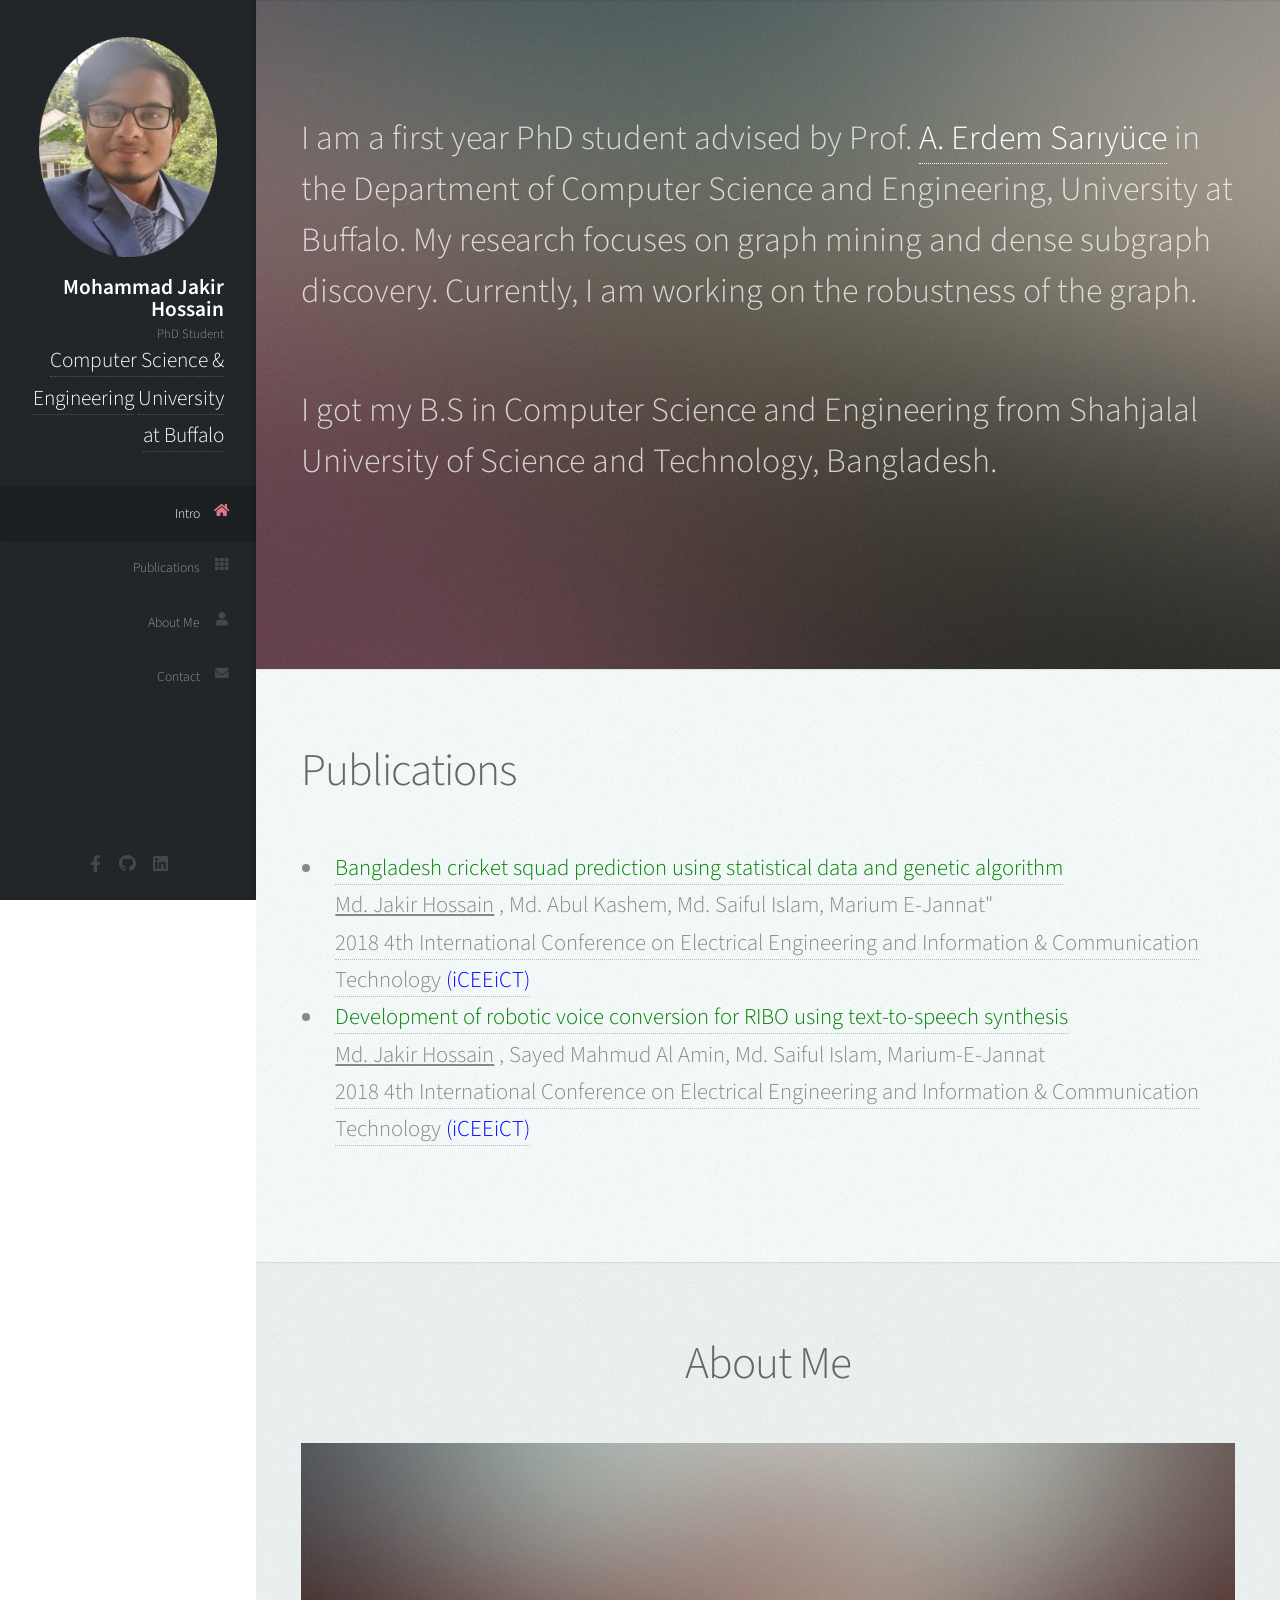
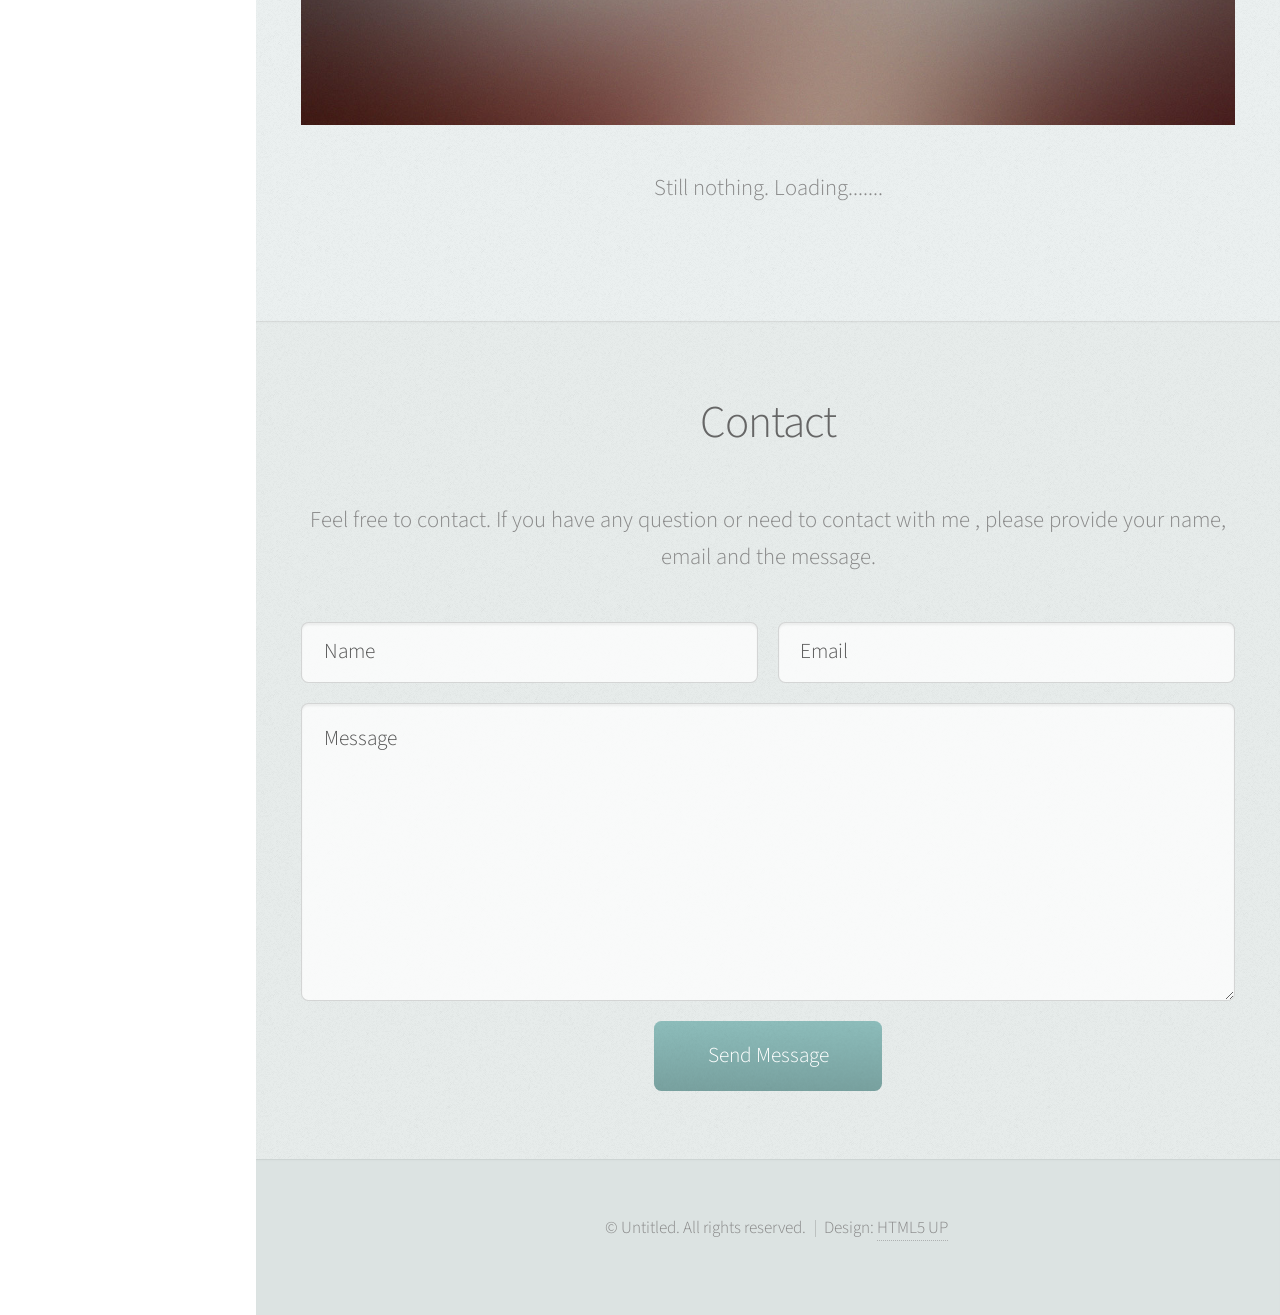
==== personal-website/index.html @ df5c4f91 "add picture" ====
<!DOCTYPE HTML>
<!--
	Prologue by HTML5 UP
	html5up.net | @ajlkn
	Free for personal and commercial use under the CCA 3.0 license (html5up.net/license)
-->
<html>
	<head>
		<title>Prologue by HTML5 UP</title>
		<meta charset="utf-8" />
		<meta name="viewport" content="width=device-width, initial-scale=1, user-scalable=no" />
		<link rel="stylesheet" href="assets/css/main.css" />
	</head>
	<body class="is-preload">

		<!-- Header -->
			<div id="header">

				<div class="top">

					<!-- Logo -->
						<div id="logo">
							<img class="avatar48" src="images/2.png" alt="centered image" />
							<!-- <span class="image avatar48"><img src="images/own_pic.jpeg" alt="" /></span> -->
							
							<h1 id="title">Mohammad Jakir Hossain</h1>
							<p>PhD Student</p>
							<a href="https://engineering.buffalo.edu/computer-science-engineering.html">Computer Science & Engineering</a>
							<a href="http://www.buffalo.edu/">University at Buffalo</a>
						</div>

					<!-- Nav -->
						<nav id="nav">
							<ul>
								<li><a href="#top" id="top-link"><span class="icon solid fa-home">Intro</span></a></li>
								<li><a href="#portfolio" id="portfolio-link"><span class="icon solid fa-th">Publications</span></a></li>
								<li><a href="#about" id="about-link"><span class="icon solid fa-user">About Me</span></a></li>
								<li><a href="#contact" id="contact-link"><span class="icon solid fa-envelope">Contact</span></a></li>
							</ul>
						</nav>

				</div>

				<div class="bottom">

					<!-- Social Icons -->
						<ul class="icons">
							<!--
							<li><a href="#" class="icon brands fa-twitter"><span class="label">Twitter</span></a></li>
							<li><a href="jakirhossainsust54@gmail.com"
								class="icon solid fa-envelope"><span class="label">Email</span></a></li>
							-->

							<li><a href="https://www.facebook.com/mdjakir.hossain.144181" 
								class="icon brands fa-facebook-f"><span class="label">Facebook</span></a></li>
							<li><a href="https://github.com/jakir-sust"
								 class="icon brands fa-github"><span class="label">Github</span></a></li>
							<li><a href="https://www.linkedin.com/in/mohammad-jakir-hossain-sust/"
								 class="icon brands fa-linkedin"><span class="label">Dribbble</span></a></li>
							
						</ul>

				</div>

			</div>

		<!-- Main -->
			<div id="main">

				<!-- Intro -->
					<section id="top" class="one dark cover">
						<div class="container" style="text-align:left">

							<header>
								<h3>
								<p>I am a first year PhD student advised by Prof.
                                    <a href="https://sariyuce.com/">A. Erdem Sarıyüce</a> in the Department of Computer
                                    Science and Engineering, University at Buffalo. My research focuses on graph mining and 
									dense subgraph discovery. Currently, I am working on the robustness of the graph.</p>

                                <p> I got my B.S in Computer Science and Engineering from Shahjalal University of Science
                                    and Technology, Bangladesh.
								</p>	
									
								</h3>

								<!-- 
								<h2 class="alt">Hi! I'm <strong>Prologue</strong>, a <a href="http://html5up.net/license">free</a> responsive<br />
								site template designed by <a href="http://html5up.net">HTML5 UP</a>.</h2>
								<p>Ligula scelerisque justo sem accumsan diam quis<br />
								vitae natoque dictum sollicitudin elementum.</p>
								-->
							</header>

							<!--
							<footer>
								<a href="#portfolio" class="button scrolly">Continue</a>
							</footer>

							-->
							

						</div>
					</section>

				<!-- Portfolio -->
					<section id="portfolio" class="two">
						<div class="container" style="text-align:left">

							<header>
								<h2>Publications</h2>
							</header>

							<ul>
								<li> <a href="https://ieeexplore.ieee.org/abstract/document/8628076">
									<font color = 'green'> Bangladesh cricket squad prediction 
										using statistical data and genetic algorithm </font> </a> <br>
									<u>Md. Jakir Hossain</u>
									, Md. Abul Kashem, Md. Saiful Islam, Marium E-Jannat"<br>
									<a href = https://ieeexplore.ieee.org/xpl/conhome/8616747/proceeding>
										2018 4th International Conference on Electrical Engineering and Information 
										& Communication Technology <font color = 'blue'> (iCEEiCT) </font></a>
								</li>
								<li> <a href="https://ieeexplore.ieee.org/abstract/document/8628115">
									<font color = 'green'> Development of robotic voice conversion for RIBO using 
										text-to-speech synthesis</font></a> <br>
									<u>Md. Jakir Hossain</u>
									 , Sayed Mahmud Al Amin, Md. Saiful Islam, Marium-E-Jannat <br>
									 <a href = https://ieeexplore.ieee.org/xpl/conhome/8616747/proceeding>
										2018 4th International Conference on Electrical Engineering and Information 
										& Communication Technology <font color = 'blue'> (iCEEiCT) </font></a>
								</li>
							</ul>

							<!--

							

							<div class="row">
								<div class="col-4 col-12-mobile">
									<article class="item">
										<a href="#" class="image fit"><img src="images/pic02.jpg" alt="" /></a>
										<header>
											<h3>Ipsum Feugiat</h3>
										</header>
									</article>
									<article class="item">
										<a href="#" class="image fit"><img src="images/pic03.jpg" alt="" /></a>
										<header>
											<h3>Rhoncus Semper</h3>
										</header>
									</article>
								</div>
								<div class="col-4 col-12-mobile">
									<article class="item">
										<a href="#" class="image fit"><img src="images/pic04.jpg" alt="" /></a>
										<header>
											<h3>Magna Nullam</h3>
										</header>
									</article>
									<article class="item">
										<a href="#" class="image fit"><img src="images/pic05.jpg" alt="" /></a>
										<header>
											<h3>Natoque Vitae</h3>
										</header>
									</article>
								</div>
						
							</div>
							-->

						</div>
					</section>

				<!-- About Me -->
					<section id="about" class="three">
						<div class="container">

							<header>
								<h2>About Me</h2>
							</header>

							<a href="#" class="image featured"><img src="images/pic08.jpg" alt="" /></a>

							<p>Still nothing. Loading.......</p>

						</div>
					</section>

				<!-- Contact -->
					<section id="contact" class="four">
						<div class="container">

							<header>
								<h2>Contact</h2>
							</header>

							<p>Feel free to contact. If you have any question or need to contact with me
								, please provide your name, email and the message.
							</p>

							<form method="post" action="#">
								<div class="row">
									<div class="col-6 col-12-mobile"><input type="text" name="name" placeholder="Name" /></div>
									<div class="col-6 col-12-mobile"><input type="text" name="email" placeholder="Email" /></div>
									<div class="col-12">
										<textarea name="message" placeholder="Message"></textarea>
									</div>
									<div class="col-12">
										<input type="submit" value="Send Message" />
									</div>
								</div>
							</form>

						</div>
					</section>

			</div>

		<!-- Footer -->
			<div id="footer">

				<!-- Copyright -->
					<ul class="copyright">
						<li>&copy; Untitled. All rights reserved.</li><li>Design: <a href="http://html5up.net">HTML5 UP</a></li>
					</ul>

			</div>

		<!-- Scripts -->
			<script src="assets/js/jquery.min.js"></script>
			<script src="assets/js/jquery.scrolly.min.js"></script>
			<script src="assets/js/jquery.scrollex.min.js"></script>
			<script src="assets/js/browser.min.js"></script>
			<script src="assets/js/breakpoints.min.js"></script>
			<script src="assets/js/util.js"></script>
			<script src="assets/js/main.js"></script>

	</body>
</html>
---- personal-website/assets/css/main.css ----
@import url("fontawesome-all.min.css");
@import url("https://fonts.googleapis.com/css?family=Source+Sans+Pro:300,300italic,400,600");

/*
	Prologue by HTML5 UP
	html5up.net | @ajlkn
	Free for personal and commercial use under the CCA 3.0 license (html5up.net/license)
*/

html, body, div, span, applet, object,
iframe, h1, h2, h3, h4, h5, h6, p, blockquote,
pre, a, abbr, acronym, address, big, cite,
code, del, dfn, em, img, ins, kbd, q, s, samp,
small, strike, strong, sub, sup, tt, var, b,
u, i, center, dl, dt, dd, ol, ul, li, fieldset,
form, label, legend, table, caption, tbody,
tfoot, thead, tr, th, td, article, aside,
canvas, details, embed, figure, figcaption,
footer, header, hgroup, menu, nav, output, ruby,
section, summary, time, mark, audio, video {
	margin: 0;
	padding: 0;
	border: 0;
	font-size: 100%;
	font: inherit;
	vertical-align: baseline;}

article, aside, details, figcaption, figure,
footer, header, hgroup, menu, nav, section {
	display: block;}

body {
	line-height: 1;
}

ol, ul {
	list-style: none;
}

blockquote, q {
	quotes: none;
}

	blockquote:before, blockquote:after, q:before, q:after {
		content: '';
		content: none;
	}

table {
	border-collapse: collapse;
	border-spacing: 0;
}

body {
	-webkit-text-size-adjust: none;
}

mark {
	background-color: transparent;
	color: inherit;
}

input::-moz-focus-inner {
	border: 0;
	padding: 0;
}

input, select, textarea {
	-moz-appearance: none;
	-webkit-appearance: none;
	-ms-appearance: none;
	appearance: none;
}

/* Basic */

	html {
		box-sizing: border-box;
	}

	*, *:before, *:after {
		box-sizing: inherit;
	}

	body {
		background: #fff;
		font-family: 'Source Sans Pro', sans-serif;
		font-size: 19pt;
		font-weight: 300;
		line-height: 1.75em;
		color: #888;
	}

		body.is-preload *, body.is-preload *:before, body.is-preload *:after {
			-moz-animation: none !important;
			-webkit-animation: none !important;
			-ms-animation: none !important;
			animation: none !important;
			-moz-transition: none !important;
			-webkit-transition: none !important;
			-ms-transition: none !important;
			transition: none !important;
		}

	input, textarea, select {
		font-family: 'Source Sans Pro', sans-serif;
		font-size: 19pt;
		font-weight: 300;
		line-height: 1.75em;
		color: #888;
	}

	h1, h2, h3, h4, h5, h6 {
		font-weight: 300;
		color: #666;
		line-height: 1.5em;
	}

	h1 a, h2 a, h3 a, h4 a, h5 a, h6 a {
		color: inherit;
		text-decoration: none;
	}

		h1 a strong, h2 a strong, h3 a strong, h4 a strong, h5 a strong, h6 a strong {
			color: #333;
		}

	h2 {
		font-size: 2em;
		letter-spacing: -1px;
	}

		h2.alt {
			color: #888;
		}

			h2.alt strong {
				color: #666;
			}

	h3 {
		font-size: 1.5em;
	}

	header {
		margin: 0 0 2em 0;
	}

		header > p {
			margin: 1em 0 0 0;
		}

	footer {
		margin: 2em 0 0 0;
	}

	strong, b {
		font-weight: 300;
		color: #666;
	}

	em, i {
		font-style: italic;
	}

	a {
		text-decoration: none;
		color: inherit;
		border-bottom: dotted 1px rgba(128, 128, 128, 0.5);
		-moz-transition: color 0.35s ease-in-out, border-bottom-color 0.35s ease-in-out;
		-webkit-transition: color 0.35s ease-in-out, border-bottom-color 0.35s ease-in-out;
		-ms-transition: color 0.35s ease-in-out, border-bottom-color 0.35s ease-in-out;
		transition: color 0.35s ease-in-out, border-bottom-color 0.35s ease-in-out;
		outline: 0;
	}

		a:hover {
			color: #E27689;
			border-bottom-color: rgba(255, 255, 255, 0);
		}

	sub {
		position: relative;
		top: 0.5em;
		font-size: 0.8em;
	}

	sup {
		position: relative;
		top: -0.5em;
		font-size: 0.8em;
	}

	hr {
		border: 0;
		border-top: solid 1px #ddd;
	}

	blockquote {
		border-left: solid 0.5em #ddd;
		padding: 1em 0 1em 2em;
		font-style: italic;
	}

	p, ul, ol, dl, table {
		margin-bottom: 2em;
	}

	br.clear {
		clear: both;
	}

/* Container */

	.container {
		margin: 0 auto;
		max-width: 100%;
		width: 1400px;
	}

		@media screen and (min-width: 961px) and (max-width: 1880px) {

			.container {
				width: 1200px;
			}

		}

		@media screen and (min-width: 961px) and (max-width: 1620px) {

			.container {
				width: 960px;
			}

		}

		@media screen and (min-width: 961px) and (max-width: 1320px) {

			.container {
				width: 100%;
			}

		}

		@media screen and (max-width: 960px) {

			.container {
				width: 100%;
			}

		}

		@media screen and (max-width: 736px) {

			.container {
				width: 100%;
			}

		}

/* Row */

	.row {
		display: flex;
		flex-wrap: wrap;
		box-sizing: border-box;
		align-items: stretch;
	}

		.row > * {
			box-sizing: border-box;
		}

		.row.gtr-uniform > * > :last-child {
			margin-bottom: 0;
		}

		.row.aln-left {
			justify-content: flex-start;
		}

		.row.aln-center {
			justify-content: center;
		}

		.row.aln-right {
			justify-content: flex-end;
		}

		.row.aln-top {
			align-items: flex-start;
		}

		.row.aln-middle {
			align-items: center;
		}

		.row.aln-bottom {
			align-items: flex-end;
		}

		.row > .imp {
			order: -1;
		}

		.row > .col-1 {
			width: 8.33333%;
		}

		.row > .off-1 {
			margin-left: 8.33333%;
		}

		.row > .col-2 {
			width: 16.66667%;
		}

		.row > .off-2 {
			margin-left: 16.66667%;
		}

		.row > .col-3 {
			width: 25%;
		}

		.row > .off-3 {
			margin-left: 25%;
		}

		.row > .col-4 {
			width: 33.33333%;
		}

		.row > .off-4 {
			margin-left: 33.33333%;
		}

		.row > .col-5 {
			width: 41.66667%;
		}

		.row > .off-5 {
			margin-left: 41.66667%;
		}

		.row > .col-6 {
			width: 50%;
		}

		.row > .off-6 {
			margin-left: 50%;
		}

		.row > .col-7 {
			width: 58.33333%;
		}

		.row > .off-7 {
			margin-left: 58.33333%;
		}

		.row > .col-8 {
			width: 66.66667%;
		}

		.row > .off-8 {
			margin-left: 66.66667%;
		}

		.row > .col-9 {
			width: 75%;
		}

		.row > .off-9 {
			margin-left: 75%;
		}

		.row > .col-10 {
			width: 83.33333%;
		}

		.row > .off-10 {
			margin-left: 83.33333%;
		}

		.row > .col-11 {
			width: 91.66667%;
		}

		.row > .off-11 {
			margin-left: 91.66667%;
		}

		.row > .col-12 {
			width: 100%;
		}

		.row > .off-12 {
			margin-left: 100%;
		}

		.row.gtr-0 {
			margin-top: 0px;
			margin-left: 0px;
		}

			.row.gtr-0 > * {
				padding: 0px 0 0 0px;
			}

			.row.gtr-0.gtr-uniform {
				margin-top: 0px;
			}

				.row.gtr-0.gtr-uniform > * {
					padding-top: 0px;
				}

		.row.gtr-25 {
			margin-top: -10px;
			margin-left: -10px;
		}

			.row.gtr-25 > * {
				padding: 10px 0 0 10px;
			}

			.row.gtr-25.gtr-uniform {
				margin-top: -10px;
			}

				.row.gtr-25.gtr-uniform > * {
					padding-top: 10px;
				}

		.row.gtr-50 {
			margin-top: -20px;
			margin-left: -20px;
		}

			.row.gtr-50 > * {
				padding: 20px 0 0 20px;
			}

			.row.gtr-50.gtr-uniform {
				margin-top: -20px;
			}

				.row.gtr-50.gtr-uniform > * {
					padding-top: 20px;
				}

		.row {
			margin-top: -40px;
			margin-left: -40px;
		}

			.row > * {
				padding: 40px 0 0 40px;
			}

			.row.gtr-uniform {
				margin-top: -40px;
			}

				.row.gtr-uniform > * {
					padding-top: 40px;
				}

		.row.gtr-150 {
			margin-top: -60px;
			margin-left: -60px;
		}

			.row.gtr-150 > * {
				padding: 60px 0 0 60px;
			}

			.row.gtr-150.gtr-uniform {
				margin-top: -60px;
			}

				.row.gtr-150.gtr-uniform > * {
					padding-top: 60px;
				}

		.row.gtr-200 {
			margin-top: -80px;
			margin-left: -80px;
		}

			.row.gtr-200 > * {
				padding: 80px 0 0 80px;
			}

			.row.gtr-200.gtr-uniform {
				margin-top: -80px;
			}

				.row.gtr-200.gtr-uniform > * {
					padding-top: 80px;
				}

		@media screen and (min-width: 961px) and (max-width: 1880px) {

			.row {
				display: flex;
				flex-wrap: wrap;
				box-sizing: border-box;
				align-items: stretch;
			}

				.row > * {
					box-sizing: border-box;
				}

				.row.gtr-uniform > * > :last-child {
					margin-bottom: 0;
				}

				.row.aln-left {
					justify-content: flex-start;
				}

				.row.aln-center {
					justify-content: center;
				}

				.row.aln-right {
					justify-content: flex-end;
				}

				.row.aln-top {
					align-items: flex-start;
				}

				.row.aln-middle {
					align-items: center;
				}

				.row.aln-bottom {
					align-items: flex-end;
				}

				.row > .imp-wide {
					order: -1;
				}

				.row > .col-1-wide {
					width: 8.33333%;
				}

				.row > .off-1-wide {
					margin-left: 8.33333%;
				}

				.row > .col-2-wide {
					width: 16.66667%;
				}

				.row > .off-2-wide {
					margin-left: 16.66667%;
				}

				.row > .col-3-wide {
					width: 25%;
				}

				.row > .off-3-wide {
					margin-left: 25%;
				}

				.row > .col-4-wide {
					width: 33.33333%;
				}

				.row > .off-4-wide {
					margin-left: 33.33333%;
				}

				.row > .col-5-wide {
					width: 41.66667%;
				}

				.row > .off-5-wide {
					margin-left: 41.66667%;
				}

				.row > .col-6-wide {
					width: 50%;
				}

				.row > .off-6-wide {
					margin-left: 50%;
				}

				.row > .col-7-wide {
					width: 58.33333%;
				}

				.row > .off-7-wide {
					margin-left: 58.33333%;
				}

				.row > .col-8-wide {
					width: 66.66667%;
				}

				.row > .off-8-wide {
					margin-left: 66.66667%;
				}

				.row > .col-9-wide {
					width: 75%;
				}

				.row > .off-9-wide {
					margin-left: 75%;
				}

				.row > .col-10-wide {
					width: 83.33333%;
				}

				.row > .off-10-wide {
					margin-left: 83.33333%;
				}

				.row > .col-11-wide {
					width: 91.66667%;
				}

				.row > .off-11-wide {
					margin-left: 91.66667%;
				}

				.row > .col-12-wide {
					width: 100%;
				}

				.row > .off-12-wide {
					margin-left: 100%;
				}

				.row.gtr-0 {
					margin-top: 0px;
					margin-left: 0px;
				}

					.row.gtr-0 > * {
						padding: 0px 0 0 0px;
					}

					.row.gtr-0.gtr-uniform {
						margin-top: 0px;
					}

						.row.gtr-0.gtr-uniform > * {
							padding-top: 0px;
						}

				.row.gtr-25 {
					margin-top: -10px;
					margin-left: -10px;
				}

					.row.gtr-25 > * {
						padding: 10px 0 0 10px;
					}

					.row.gtr-25.gtr-uniform {
						margin-top: -10px;
					}

						.row.gtr-25.gtr-uniform > * {
							padding-top: 10px;
						}

				.row.gtr-50 {
					margin-top: -20px;
					margin-left: -20px;
				}

					.row.gtr-50 > * {
						padding: 20px 0 0 20px;
					}

					.row.gtr-50.gtr-uniform {
						margin-top: -20px;
					}

						.row.gtr-50.gtr-uniform > * {
							padding-top: 20px;
						}

				.row {
					margin-top: -40px;
					margin-left: -40px;
				}

					.row > * {
						padding: 40px 0 0 40px;
					}

					.row.gtr-uniform {
						margin-top: -40px;
					}

						.row.gtr-uniform > * {
							padding-top: 40px;
						}

				.row.gtr-150 {
					margin-top: -60px;
					margin-left: -60px;
				}

					.row.gtr-150 > * {
						padding: 60px 0 0 60px;
					}

					.row.gtr-150.gtr-uniform {
						margin-top: -60px;
					}

						.row.gtr-150.gtr-uniform > * {
							padding-top: 60px;
						}

				.row.gtr-200 {
					margin-top: -80px;
					margin-left: -80px;
				}

					.row.gtr-200 > * {
						padding: 80px 0 0 80px;
					}

					.row.gtr-200.gtr-uniform {
						margin-top: -80px;
					}

						.row.gtr-200.gtr-uniform > * {
							padding-top: 80px;
						}

		}

		@media screen and (min-width: 961px) and (max-width: 1620px) {

			.row {
				display: flex;
				flex-wrap: wrap;
				box-sizing: border-box;
				align-items: stretch;
			}

				.row > * {
					box-sizing: border-box;
				}

				.row.gtr-uniform > * > :last-child {
					margin-bottom: 0;
				}

				.row.aln-left {
					justify-content: flex-start;
				}

				.row.aln-center {
					justify-content: center;
				}

				.row.aln-right {
					justify-content: flex-end;
				}

				.row.aln-top {
					align-items: flex-start;
				}

				.row.aln-middle {
					align-items: center;
				}

				.row.aln-bottom {
					align-items: flex-end;
				}

				.row > .imp-normal {
					order: -1;
				}

				.row > .col-1-normal {
					width: 8.33333%;
				}

				.row > .off-1-normal {
					margin-left: 8.33333%;
				}

				.row > .col-2-normal {
					width: 16.66667%;
				}

				.row > .off-2-normal {
					margin-left: 16.66667%;
				}

				.row > .col-3-normal {
					width: 25%;
				}

				.row > .off-3-normal {
					margin-left: 25%;
				}

				.row > .col-4-normal {
					width: 33.33333%;
				}

				.row > .off-4-normal {
					margin-left: 33.33333%;
				}

				.row > .col-5-normal {
					width: 41.66667%;
				}

				.row > .off-5-normal {
					margin-left: 41.66667%;
				}

				.row > .col-6-normal {
					width: 50%;
				}

				.row > .off-6-normal {
					margin-left: 50%;
				}

				.row > .col-7-normal {
					width: 58.33333%;
				}

				.row > .off-7-normal {
					margin-left: 58.33333%;
				}

				.row > .col-8-normal {
					width: 66.66667%;
				}

				.row > .off-8-normal {
					margin-left: 66.66667%;
				}

				.row > .col-9-normal {
					width: 75%;
				}

				.row > .off-9-normal {
					margin-left: 75%;
				}

				.row > .col-10-normal {
					width: 83.33333%;
				}

				.row > .off-10-normal {
					margin-left: 83.33333%;
				}

				.row > .col-11-normal {
					width: 91.66667%;
				}

				.row > .off-11-normal {
					margin-left: 91.66667%;
				}

				.row > .col-12-normal {
					width: 100%;
				}

				.row > .off-12-normal {
					margin-left: 100%;
				}

				.row.gtr-0 {
					margin-top: 0px;
					margin-left: 0px;
				}

					.row.gtr-0 > * {
						padding: 0px 0 0 0px;
					}

					.row.gtr-0.gtr-uniform {
						margin-top: 0px;
					}

						.row.gtr-0.gtr-uniform > * {
							padding-top: 0px;
						}

				.row.gtr-25 {
					margin-top: -10px;
					margin-left: -10px;
				}

					.row.gtr-25 > * {
						padding: 10px 0 0 10px;
					}

					.row.gtr-25.gtr-uniform {
						margin-top: -10px;
					}

						.row.gtr-25.gtr-uniform > * {
							padding-top: 10px;
						}

				.row.gtr-50 {
					margin-top: -20px;
					margin-left: -20px;
				}

					.row.gtr-50 > * {
						padding: 20px 0 0 20px;
					}

					.row.gtr-50.gtr-uniform {
						margin-top: -20px;
					}

						.row.gtr-50.gtr-uniform > * {
							padding-top: 20px;
						}

				.row {
					margin-top: -40px;
					margin-left: -40px;
				}

					.row > * {
						padding: 40px 0 0 40px;
					}

					.row.gtr-uniform {
						margin-top: -40px;
					}

						.row.gtr-uniform > * {
							padding-top: 40px;
						}

				.row.gtr-150 {
					margin-top: -60px;
					margin-left: -60px;
				}

					.row.gtr-150 > * {
						padding: 60px 0 0 60px;
					}

					.row.gtr-150.gtr-uniform {
						margin-top: -60px;
					}

						.row.gtr-150.gtr-uniform > * {
							padding-top: 60px;
						}

				.row.gtr-200 {
					margin-top: -80px;
					margin-left: -80px;
				}

					.row.gtr-200 > * {
						padding: 80px 0 0 80px;
					}

					.row.gtr-200.gtr-uniform {
						margin-top: -80px;
					}

						.row.gtr-200.gtr-uniform > * {
							padding-top: 80px;
						}

		}

		@media screen and (min-width: 961px) and (max-width: 1320px) {

			.row {
				display: flex;
				flex-wrap: wrap;
				box-sizing: border-box;
				align-items: stretch;
			}

				.row > * {
					box-sizing: border-box;
				}

				.row.gtr-uniform > * > :last-child {
					margin-bottom: 0;
				}

				.row.aln-left {
					justify-content: flex-start;
				}

				.row.aln-center {
					justify-content: center;
				}

				.row.aln-right {
					justify-content: flex-end;
				}

				.row.aln-top {
					align-items: flex-start;
				}

				.row.aln-middle {
					align-items: center;
				}

				.row.aln-bottom {
					align-items: flex-end;
				}

				.row > .imp-narrow {
					order: -1;
				}

				.row > .col-1-narrow {
					width: 8.33333%;
				}

				.row > .off-1-narrow {
					margin-left: 8.33333%;
				}

				.row > .col-2-narrow {
					width: 16.66667%;
				}

				.row > .off-2-narrow {
					margin-left: 16.66667%;
				}

				.row > .col-3-narrow {
					width: 25%;
				}

				.row > .off-3-narrow {
					margin-left: 25%;
				}

				.row > .col-4-narrow {
					width: 33.33333%;
				}

				.row > .off-4-narrow {
					margin-left: 33.33333%;
				}

				.row > .col-5-narrow {
					width: 41.66667%;
				}

				.row > .off-5-narrow {
					margin-left: 41.66667%;
				}

				.row > .col-6-narrow {
					width: 50%;
				}

				.row > .off-6-narrow {
					margin-left: 50%;
				}

				.row > .col-7-narrow {
					width: 58.33333%;
				}

				.row > .off-7-narrow {
					margin-left: 58.33333%;
				}

				.row > .col-8-narrow {
					width: 66.66667%;
				}

				.row > .off-8-narrow {
					margin-left: 66.66667%;
				}

				.row > .col-9-narrow {
					width: 75%;
				}

				.row > .off-9-narrow {
					margin-left: 75%;
				}

				.row > .col-10-narrow {
					width: 83.33333%;
				}

				.row > .off-10-narrow {
					margin-left: 83.33333%;
				}

				.row > .col-11-narrow {
					width: 91.66667%;
				}

				.row > .off-11-narrow {
					margin-left: 91.66667%;
				}

				.row > .col-12-narrow {
					width: 100%;
				}

				.row > .off-12-narrow {
					margin-left: 100%;
				}

				.row.gtr-0 {
					margin-top: 0px;
					margin-left: 0px;
				}

					.row.gtr-0 > * {
						padding: 0px 0 0 0px;
					}

					.row.gtr-0.gtr-uniform {
						margin-top: 0px;
					}

						.row.gtr-0.gtr-uniform > * {
							padding-top: 0px;
						}

				.row.gtr-25 {
					margin-top: -5px;
					margin-left: -5px;
				}

					.row.gtr-25 > * {
						padding: 5px 0 0 5px;
					}

					.row.gtr-25.gtr-uniform {
						margin-top: -5px;
					}

						.row.gtr-25.gtr-uniform > * {
							padding-top: 5px;
						}

				.row.gtr-50 {
					margin-top: -10px;
					margin-left: -10px;
				}

					.row.gtr-50 > * {
						padding: 10px 0 0 10px;
					}

					.row.gtr-50.gtr-uniform {
						margin-top: -10px;
					}

						.row.gtr-50.gtr-uniform > * {
							padding-top: 10px;
						}

				.row {
					margin-top: -20px;
					margin-left: -20px;
				}

					.row > * {
						padding: 20px 0 0 20px;
					}

					.row.gtr-uniform {
						margin-top: -20px;
					}

						.row.gtr-uniform > * {
							padding-top: 20px;
						}

				.row.gtr-150 {
					margin-top: -30px;
					margin-left: -30px;
				}

					.row.gtr-150 > * {
						padding: 30px 0 0 30px;
					}

					.row.gtr-150.gtr-uniform {
						margin-top: -30px;
					}

						.row.gtr-150.gtr-uniform > * {
							padding-top: 30px;
						}

				.row.gtr-200 {
					margin-top: -40px;
					margin-left: -40px;
				}

					.row.gtr-200 > * {
						padding: 40px 0 0 40px;
					}

					.row.gtr-200.gtr-uniform {
						margin-top: -40px;
					}

						.row.gtr-200.gtr-uniform > * {
							padding-top: 40px;
						}

		}

		@media screen and (max-width: 960px) {

			.row {
				display: flex;
				flex-wrap: wrap;
				box-sizing: border-box;
				align-items: stretch;
			}

				.row > * {
					box-sizing: border-box;
				}

				.row.gtr-uniform > * > :last-child {
					margin-bottom: 0;
				}

				.row.aln-left {
					justify-content: flex-start;
				}

				.row.aln-center {
					justify-content: center;
				}

				.row.aln-right {
					justify-content: flex-end;
				}

				.row.aln-top {
					align-items: flex-start;
				}

				.row.aln-middle {
					align-items: center;
				}

				.row.aln-bottom {
					align-items: flex-end;
				}

				.row > .imp-narrower {
					order: -1;
				}

				.row > .col-1-narrower {
					width: 8.33333%;
				}

				.row > .off-1-narrower {
					margin-left: 8.33333%;
				}

				.row > .col-2-narrower {
					width: 16.66667%;
				}

				.row > .off-2-narrower {
					margin-left: 16.66667%;
				}

				.row > .col-3-narrower {
					width: 25%;
				}

				.row > .off-3-narrower {
					margin-left: 25%;
				}

				.row > .col-4-narrower {
					width: 33.33333%;
				}

				.row > .off-4-narrower {
					margin-left: 33.33333%;
				}

				.row > .col-5-narrower {
					width: 41.66667%;
				}

				.row > .off-5-narrower {
					margin-left: 41.66667%;
				}

				.row > .col-6-narrower {
					width: 50%;
				}

				.row > .off-6-narrower {
					margin-left: 50%;
				}

				.row > .col-7-narrower {
					width: 58.33333%;
				}

				.row > .off-7-narrower {
					margin-left: 58.33333%;
				}

				.row > .col-8-narrower {
					width: 66.66667%;
				}

				.row > .off-8-narrower {
					margin-left: 66.66667%;
				}

				.row > .col-9-narrower {
					width: 75%;
				}

				.row > .off-9-narrower {
					margin-left: 75%;
				}

				.row > .col-10-narrower {
					width: 83.33333%;
				}

				.row > .off-10-narrower {
					margin-left: 83.33333%;
				}

				.row > .col-11-narrower {
					width: 91.66667%;
				}

				.row > .off-11-narrower {
					margin-left: 91.66667%;
				}

				.row > .col-12-narrower {
					width: 100%;
				}

				.row > .off-12-narrower {
					margin-left: 100%;
				}

				.row.gtr-0 {
					margin-top: 0px;
					margin-left: 0px;
				}

					.row.gtr-0 > * {
						padding: 0px 0 0 0px;
					}

					.row.gtr-0.gtr-uniform {
						margin-top: 0px;
					}

						.row.gtr-0.gtr-uniform > * {
							padding-top: 0px;
						}

				.row.gtr-25 {
					margin-top: -5px;
					margin-left: -5px;
				}

					.row.gtr-25 > * {
						padding: 5px 0 0 5px;
					}

					.row.gtr-25.gtr-uniform {
						margin-top: -5px;
					}

						.row.gtr-25.gtr-uniform > * {
							padding-top: 5px;
						}

				.row.gtr-50 {
					margin-top: -10px;
					margin-left: -10px;
				}

					.row.gtr-50 > * {
						padding: 10px 0 0 10px;
					}

					.row.gtr-50.gtr-uniform {
						margin-top: -10px;
					}

						.row.gtr-50.gtr-uniform > * {
							padding-top: 10px;
						}

				.row {
					margin-top: -20px;
					margin-left: -20px;
				}

					.row > * {
						padding: 20px 0 0 20px;
					}

					.row.gtr-uniform {
						margin-top: -20px;
					}

						.row.gtr-uniform > * {
							padding-top: 20px;
						}

				.row.gtr-150 {
					margin-top: -30px;
					margin-left: -30px;
				}

					.row.gtr-150 > * {
						padding: 30px 0 0 30px;
					}

					.row.gtr-150.gtr-uniform {
						margin-top: -30px;
					}

						.row.gtr-150.gtr-uniform > * {
							padding-top: 30px;
						}

				.row.gtr-200 {
					margin-top: -40px;
					margin-left: -40px;
				}

					.row.gtr-200 > * {
						padding: 40px 0 0 40px;
					}

					.row.gtr-200.gtr-uniform {
						margin-top: -40px;
					}

						.row.gtr-200.gtr-uniform > * {
							padding-top: 40px;
						}

		}

		@media screen and (max-width: 736px) {

			.row {
				display: flex;
				flex-wrap: wrap;
				box-sizing: border-box;
				align-items: stretch;
			}

				.row > * {
					box-sizing: border-box;
				}

				.row.gtr-uniform > * > :last-child {
					margin-bottom: 0;
				}

				.row.aln-left {
					justify-content: flex-start;
				}

				.row.aln-center {
					justify-content: center;
				}

				.row.aln-right {
					justify-content: flex-end;
				}

				.row.aln-top {
					align-items: flex-start;
				}

				.row.aln-middle {
					align-items: center;
				}

				.row.aln-bottom {
					align-items: flex-end;
				}

				.row > .imp-mobile {
					order: -1;
				}

				.row > .col-1-mobile {
					width: 8.33333%;
				}

				.row > .off-1-mobile {
					margin-left: 8.33333%;
				}

				.row > .col-2-mobile {
					width: 16.66667%;
				}

				.row > .off-2-mobile {
					margin-left: 16.66667%;
				}

				.row > .col-3-mobile {
					width: 25%;
				}

				.row > .off-3-mobile {
					margin-left: 25%;
				}

				.row > .col-4-mobile {
					width: 33.33333%;
				}

				.row > .off-4-mobile {
					margin-left: 33.33333%;
				}

				.row > .col-5-mobile {
					width: 41.66667%;
				}

				.row > .off-5-mobile {
					margin-left: 41.66667%;
				}

				.row > .col-6-mobile {
					width: 50%;
				}

				.row > .off-6-mobile {
					margin-left: 50%;
				}

				.row > .col-7-mobile {
					width: 58.33333%;
				}

				.row > .off-7-mobile {
					margin-left: 58.33333%;
				}

				.row > .col-8-mobile {
					width: 66.66667%;
				}

				.row > .off-8-mobile {
					margin-left: 66.66667%;
				}

				.row > .col-9-mobile {
					width: 75%;
				}

				.row > .off-9-mobile {
					margin-left: 75%;
				}

				.row > .col-10-mobile {
					width: 83.33333%;
				}

				.row > .off-10-mobile {
					margin-left: 83.33333%;
				}

				.row > .col-11-mobile {
					width: 91.66667%;
				}

				.row > .off-11-mobile {
					margin-left: 91.66667%;
				}

				.row > .col-12-mobile {
					width: 100%;
				}

				.row > .off-12-mobile {
					margin-left: 100%;
				}

				.row.gtr-0 {
					margin-top: 0px;
					margin-left: 0px;
				}

					.row.gtr-0 > * {
						padding: 0px 0 0 0px;
					}

					.row.gtr-0.gtr-uniform {
						margin-top: 0px;
					}

						.row.gtr-0.gtr-uniform > * {
							padding-top: 0px;
						}

				.row.gtr-25 {
					margin-top: -5px;
					margin-left: -5px;
				}

					.row.gtr-25 > * {
						padding: 5px 0 0 5px;
					}

					.row.gtr-25.gtr-uniform {
						margin-top: -5px;
					}

						.row.gtr-25.gtr-uniform > * {
							padding-top: 5px;
						}

				.row.gtr-50 {
					margin-top: -10px;
					margin-left: -10px;
				}

					.row.gtr-50 > * {
						padding: 10px 0 0 10px;
					}

					.row.gtr-50.gtr-uniform {
						margin-top: -10px;
					}

						.row.gtr-50.gtr-uniform > * {
							padding-top: 10px;
						}

				.row {
					margin-top: -20px;
					margin-left: -20px;
				}

					.row > * {
						padding: 20px 0 0 20px;
					}

					.row.gtr-uniform {
						margin-top: -20px;
					}

						.row.gtr-uniform > * {
							padding-top: 20px;
						}

				.row.gtr-150 {
					margin-top: -30px;
					margin-left: -30px;
				}

					.row.gtr-150 > * {
						padding: 30px 0 0 30px;
					}

					.row.gtr-150.gtr-uniform {
						margin-top: -30px;
					}

						.row.gtr-150.gtr-uniform > * {
							padding-top: 30px;
						}

				.row.gtr-200 {
					margin-top: -40px;
					margin-left: -40px;
				}

					.row.gtr-200 > * {
						padding: 40px 0 0 40px;
					}

					.row.gtr-200.gtr-uniform {
						margin-top: -40px;
					}

						.row.gtr-200.gtr-uniform > * {
							padding-top: 40px;
						}

		}

/* Sections/Article */

	section, article {
		margin-bottom: 3em;
	}

		section > :last-child,
		section > .container, section:last-child, article > :last-child,
		article > .container, article:last-child {
			margin-bottom: 0;
		}

		.row > section, .row > article {
			margin-bottom: 0;
		}

/* Image */

	.avatar48{
		width: 178px;
		height: 220px;
		margin: 10px auto 20px;
		display: block;
	}

	.image {
		display: inline-block;
		border: 0;
	}

		.image img {
			display: block;
			width: 100%;
		}

		.image.avatar48 {
			width: 148px;
			height: 148px;
			background: #f00;

			margin: 10px auto 20px;
    		display: block;
		}

			.image.avatar48 img {
				width: 148px;
				height: 148px;
				margin: 10px auto 20px;
    			display: block;
			}

		.image.fit {
			display: block;
			width: 100%;
		}

		.image.featured {
			display: block;
			width: 100%;
			margin: 0 0 2em 0;
		}

		.image.left {
			float: left;
			margin: 0 2em 2em 0;
		}

		.image.centered {
			display: block;
			margin: 0 0 2em 0;
		}

			.image.centered img {
				margin: 0 auto;
				width: auto;
			}

/* List */

	ul {
		list-style: disc;
		padding-left: 1em;
	}

		ul li {
			padding-left: 0.5em;
		}

	ol {
		list-style: decimal;
		padding-left: 1.25em;
	}

		ol li {
			padding-left: 0.25em;
		}

/* Icons */

	ul.icons {
		cursor: default;
		list-style: none;
		padding-left: 0;
	}

		ul.icons li {
			display: inline-block;
			padding-left: 0;
		}

		ul.icons a {
			display: inline-block;
			width: 2em;
			height: 2em;
			line-height: 2em;
			text-align: center;
			border: 0;
		}

/* Form */

	form label {
		display: block;
		text-align: left;
		margin-bottom: 0.5em;
	}

	form input[type="text"],
	form input[type="email"],
	form input[type="password"],
	form select,
	form textarea {
		position: relative;
		-webkit-appearance: none;
		display: block;
		border: 0;
		outline: 0;
		background: #fff;
		background: rgba(255, 255, 255, 0.75);
		width: 100%;
		border-radius: 0.35em;
		padding: 0.75em 1em 0.75em 1em;
		box-shadow: inset 0 0.1em 0.1em 0 rgba(0, 0, 0, 0.05);
		border: solid 1px rgba(0, 0, 0, 0.15);
		-moz-transition: all 0.35s ease-in-out;
		-webkit-transition: all 0.35s ease-in-out;
		-ms-transition: all 0.35s ease-in-out;
		transition: all 0.35s ease-in-out;
	}

		form input[type="text"]:focus,
		form input[type="email"]:focus,
		form input[type="password"]:focus,
		form select:focus,
		form textarea:focus {
			box-shadow: 0 0 2px 1px #8ebebc;
			background: #fff;
		}

	form input[type="text"],
	form input[type="email"],
	form input[type="password"],
	form select {
		line-height: 1.25em;
	}

	form textarea {
		min-height: 14em;
	}

	form ::-webkit-input-placeholder {
		color: #555 !important;
	}

	form :-moz-placeholder {
		color: #555 !important;
	}

	form ::-moz-placeholder {
		color: #555 !important;
	}

	form :-ms-input-placeholder {
		color: #555 !important;
	}

	form ::-moz-focus-inner {
		border: 0;
	}

/* Table */

	table {
		width: 100%;
		text-align: left;
	}

		table tbody tr:nth-child(2n+2) {
			background: #f4f4f4;
		}

		table td {
			padding: 0.5em 1em 0.5em 1em;
		}

		table th {
			text-align: left;
			padding: 0.5em 1em 0.5em 1em;
			color: #fff;
			background: #222729 url("images/overlay.png");
		}

		table thead {
			background: #444;
			color: #fff;
		}

		table tfoot {
			background: #eee;
		}

/* Button */

	input[type="button"],
	input[type="submit"],
	input[type="reset"],
	button,
	.button {
		position: relative;
		display: inline-block;
		border-radius: 0.35em;
		color: #fff !important;
		text-decoration: none;
		padding: 0.75em 2.5em 0.75em 2.5em;
		background-color: #8ebebc;
		border: 0;
		cursor: pointer;
		background-image: -moz-linear-gradient(top, rgba(0, 0, 0, 0), rgba(0, 0, 0, 0.15)), url("images/overlay.png");
		background-image: -webkit-linear-gradient(top, rgba(0, 0, 0, 0), rgba(0, 0, 0, 0.15)), url("images/overlay.png");
		background-image: -ms-linear-gradient(top, rgba(0, 0, 0, 0), rgba(0, 0, 0, 0.15)), url("images/overlay.png");
		background-image: linear-gradient(top, rgba(0, 0, 0, 0), rgba(0, 0, 0, 0.15)), url("images/overlay.png");
		-moz-transition: background-color 0.35s ease-in-out;
		-webkit-transition: background-color 0.35s ease-in-out;
		-ms-transition: background-color 0.35s ease-in-out;
		transition: background-color 0.35s ease-in-out;
	}

		input[type="button"]:hover,
		input[type="submit"]:hover,
		input[type="reset"]:hover,
		button:hover,
		.button:hover {
			background-color: #9ececc;
		}

		input[type="button"]:active,
		input[type="submit"]:active,
		input[type="reset"]:active,
		button:active,
		.button:active {
			background-color: #7eaeac;
		}

/* Item */

	.item {
		box-shadow: 0 0.05em 0.15em 0 rgba(0, 0, 0, 0.05);
		margin-bottom: 40px;
	}

		.item header {
			background: #fff;
			margin: 0;
			padding: 1em 0 1em 0;
			font-size: 0.8em;
		}

			.item header h3 {
				font-size: 1em;
			}

/* Icons */

	.icon {
		text-decoration: none;
		text-decoration: none;
	}

		.icon:before {
			-moz-osx-font-smoothing: grayscale;
			-webkit-font-smoothing: antialiased;
			display: inline-block;
			font-style: normal;
			font-variant: normal;
			text-rendering: auto;
			line-height: 1;
			text-transform: none !important;
			font-family: 'Font Awesome 5 Free';
			font-weight: 400;
		}

		.icon:before {
			line-height: inherit;
		}

		.icon > .label {
			display: none;
		}

		.icon.solid:before {
			font-weight: 900;
		}

		.icon.brands:before {
			font-family: 'Font Awesome 5 Brands';
		}

/* Header */

	#header {
		display: -moz-flex;
		display: -webkit-flex;
		display: -ms-flex;
		display: flex;
		-moz-flex-direction: column;
		-webkit-flex-direction: column;
		-ms-flex-direction: column;
		flex-direction: column;
		-moz-justify-content: space-between;
		-webkit-justify-content: space-between;
		-ms-justify-content: space-between;
		justify-content: space-between;
		background: #222629 url("images/overlay.png");
		box-shadow: inset -0.25em 0 0.25em 0 rgba(0, 0, 0, 0.1);
		color: #fff;
		height: 100%;
		left: 0;
		overflow-y: auto;
		position: fixed;
		text-align: right;
		top: 0;
		width: 375px;
	}

		#header .top {
			-moz-flex-grow: 1;
			-webkit-flex-grow: 1;
			-ms-flex-grow: 1;
			flex-grow: 1;
		}

		#header .bottom {
			-moz-flex-shrink: 0;
			-webkit-flex-shrink: 0;
			-ms-flex-shrink: 0;
			flex-shrink: 0;
			padding: 1.5em 0 0.75em 0;
		}

			#header .bottom > :last-child {
				margin-bottom: 0;
			}

		#header .icons {
			font-size: 0.8em;
			text-align: center;
		}

			#header .icons a {
				color: #41484c;
				-moz-transition: color 0.35s ease-in-out;
				-webkit-transition: color 0.35s ease-in-out;
				-ms-transition: color 0.35s ease-in-out;
				transition: color 0.35s ease-in-out;
			}

				#header .icons a:hover {
					color: #fff;
				}

	#logo {
		position: relative;
		margin: 1.75em 1.5em 1.5em 1.5em;
		min-height: 48px;
		cursor: default;
	}

		#logo h1 {
			position: relative;
			color: #fff;
			font-weight: 600;
			font-size: 1em;
			line-height: 1em;
		}

		#logo p {
			position: relative;
			display: block;
			font-size: 0.6em;
			color: rgba(255, 255, 255, 0.5);
			line-height: 1.25em;
			margin: 0.5em 0 0 0;
		}

		#logo .image {
			position: absolute;
			left: 0;
			top: 0;
		}

	#nav ul {
		list-style: none;
		padding-left: 0;
		margin-bottom: 0;
	}

		#nav ul li {
			padding-left: 0;
		}

			#nav ul li a {
				display: block;
				padding: 0.5em 1.5em 0.5em 1.5em;
				color: rgba(255, 255, 255, 0.5);
				text-decoration: none;
				outline: 0;
				border: 0;
				-moz-transition: none;
				-webkit-transition: none;
				-ms-transition: none;
				transition: none;
			}

				#nav ul li a span {
					position: relative;
					display: block;
					font-size: 0.8em;
				}

					#nav ul li a span:before {
						position: absolute;
						left: 0;
						color: #41484c;
						text-align: center;
						width: 1.25em;
						line-height: 1.75em;
					}

				#nav ul li a.active {
					background: rgba(0, 0, 0, 0.15);
					box-shadow: inset 0 0 0.25em 0 rgba(0, 0, 0, 0.125);
					color: #fff;
				}

					#nav ul li a.active span:before {
						color: #e27689;
					}

/* Footer */

	#footer {
		margin-left: 375px;
		text-align: center;
		background-color: #dce3e2;
		padding: 3em 0 4em 0;
		box-shadow: inset 0 1px 0 0 rgba(0, 0, 0, 0.05), inset 0 0.1em 0.1em 0 rgba(0, 0, 0, 0.025);
		font-size: 0.8em;
	}

		#footer .copyright {
			cursor: default;
			margin: 0;
		}

			#footer .copyright li {
				display: inline-block;
				line-height: 1em;
				border-left: solid 1px rgba(128, 128, 128, 0.35);
				padding: 0 0 0 0.5em;
				margin: 0 0 0 0.5em;
			}

				#footer .copyright li:first-child {
					border-left: 0;
					padding-left: 0;
					margin-left: 0;
				}

/* Main */

	#main {
		margin-left: 375px;
	}

		#main > section {
			margin: 0;
			overflow: hidden;
			padding: 4em 0;
			box-shadow: inset 0 1px 0 0 rgba(0, 0, 0, 0.05), inset 0 0.1em 0.1em 0 rgba(0, 0, 0, 0.025);
			text-align: center;
			background-image: url("images/overlay.png");
		}

			#main > section.dark {
				color: #ddd;
				color: rgba(255, 255, 255, 0.75);
			}

				#main > section.dark h2, #main > section.dark h3, #main > section.dark h4, #main > section.dark h5, #main > section.dark h6 {
					color: inherit;
				}

				#main > section.dark strong {
					color: #fff;
					border-color: inherit;
				}

				#main > section.dark a {
					color: #fff;
					border-color: inherit;
				}

					#main > section.dark a:hover {
						border-bottom-color: rgba(255, 255, 255, 0);
					}

			#main > section.cover {
				padding: 10em 0;
				background-size: cover;
				background-position: center center;
			}

			#main > section.one {
				background-color: #81918E;
				background-image: url("../../images/banner.jpg");
			}

			#main > section.two {
				background-color: #f5fafa;
			}

			#main > section.three {
				background-color: #ecf1f1;
			}

			#main > section.four {
				background-color: #e8edec;
			}

/* Wide */

	@media screen and (min-width: 961px) and (max-width: 1880px) {

		/* Basic */

			body, input, textarea, select {
				font-size: 17pt;
			}

		/* Header */

			#header {
				width: 400px;
				
				
			}

		/* Footer */

			#footer {
				margin-left: 400px;
			}

		/* Main */

			#main {
				font-size: 17pt;
				margin-left: 400px;
			}

	}

/* Normal */

	@media screen and (min-width: 961px) and (max-width: 1620px) {

		/* Main */

			#main > section {
				padding: 3em 0;
			}

			#main section.cover {
				padding: 5em 0;
			}

	}

/* Narrow */

	@media screen and (min-width: 961px) and (max-width: 1320px) {

		/* Basic */

			body, input, textarea, select {
				font-size: 16pt;
			}

			.container {
				padding: 0 2em 0 2em;
			}

		/* Icons */

			ul.icons li a {
				width: 1.75em;
			}

		/* Item */

			.item {
				margin-bottom: 20px;
			}

		/* Header */

			#header {
				width: 20%;
			}

			#logo .image {
				position: relative;
				margin: 0 0 0.5em 0;
			}

			#nav ul li a {
				font-size: 0.8em;
				padding-top: 0.5em;
				padding-bottom: 0.5em;
			}

				#nav ul li a span {
					padding-right: 2.25em;
				}

					#nav ul li a span:before {
						left: 100%;
						margin-left: -1.25em;
						line-height: 2.25em;
					}

		/* Footer */

			#footer {
				margin-left: 20%;
			}

		/* Main */

			#main {
				margin-left: 20%;
			}

	}

/* Narrower */

	#headerToggle {
		display: none;
	}

	@media screen and (max-width: 960px) {

		/* Basic */

			html, body {
				overflow-x: hidden;
			}

			body, input, textarea, select {
				font-size: 16pt;
			}

			header br {
				display: none;
			}

			.container {
				padding: 0 2em 0 2em;
			}

		/* Item */

			.item {
				margin-bottom: 15px;
			}

		/* Icons */

			ul.icons a {
				width: 1.75em;
				font-size: 1.25em;
			}

		/* Header */

			#header {
				-moz-backface-visibility: hidden;
				-webkit-backface-visibility: hidden;
				-ms-backface-visibility: hidden;
				backface-visibility: hidden;
				-moz-transform: translateX(-275px);
				-webkit-transform: translateX(-275px);
				-ms-transform: translateX(-275px);
				transform: translateX(-275px);
				-moz-transition: -moz-transform 0.5s ease;
				-webkit-transition: -webkit-transform 0.5s ease;
				-ms-transition: -ms-transform 0.5s ease;
				transition: transform 0.5s ease;
				-webkit-overflow-scrolling: touch;
				display: block;
				height: 100%;
				left: 0;
				overflow-y: auto;
				position: fixed;
				top: 0;
				width: 275px;
				z-index: 10002;
				width: 275px;
				background: #222729 url("images/overlay.png");
				box-shadow: inset -0.25em 0 0.25em 0 rgba(0, 0, 0, 0.125);
			}

				#header .top {
					position: relative;
				}

				#header .bottom {
					border-top: solid 1px rgba(255, 255, 255, 0.05);
					box-shadow: 0 -1px 0 0 rgba(0, 0, 0, 0.15);
					padding-top: 2em;
					margin-top: 2em;
					position: relative;
				}

			#logo {
				margin: 1.5em 1.25em 1.25em 1.25em;
			}

			#nav ul li a {
				padding: 0.5em 1.25em 0.5em 1.25em;
			}

			#headerToggle {
				-moz-backface-visibility: hidden;
				-webkit-backface-visibility: hidden;
				-ms-backface-visibility: hidden;
				backface-visibility: hidden;
				-moz-transition: -moz-transform 0.5s ease;
				-webkit-transition: -webkit-transform 0.5s ease;
				-ms-transition: -ms-transform 0.5s ease;
				transition: transform 0.5s ease;
				display: block;
				height: 2.25em;
				left: 0;
				position: fixed;
				top: 0;
				width: 3.25em;
				z-index: 10001;
			}

				#headerToggle .toggle {
					text-decoration: none;
					position: absolute;
					left: 0;
					top: 0;
					width: 100%;
					height: 100%;
					outline: 0;
					border: 0;
				}

					#headerToggle .toggle:before {
						-moz-osx-font-smoothing: grayscale;
						-webkit-font-smoothing: antialiased;
						display: inline-block;
						font-style: normal;
						font-variant: normal;
						text-rendering: auto;
						line-height: 1;
						text-transform: none !important;
						font-family: 'Font Awesome 5 Free';
						font-weight: 900;
					}

					#headerToggle .toggle:before {
						text-decoration: none;
						content: '\f0c9';
						color: #fff;
						font-size: 18px;
						background: rgba(128, 136, 144, 0.5);
						border-radius: 0.35em;
						text-align: center;
						position: absolute;
						left: 0.5em;
						top: 0.5em;
						display: block;
						width: 3.25em;
						height: 2.25em;
						line-height: 2.25em;
					}

			body.header-visible #main {
				-moz-transform: translateX(275px);
				-webkit-transform: translateX(275px);
				-ms-transform: translateX(275px);
				transform: translateX(275px);
			}

			body.header-visible #headerToggle {
				-moz-transform: translateX(275px);
				-webkit-transform: translateX(275px);
				-ms-transform: translateX(275px);
				transform: translateX(275px);
			}

			body.header-visible #header {
				-moz-transform: translateX(0);
				-webkit-transform: translateX(0);
				-ms-transform: translateX(0);
				transform: translateX(0);
			}

		/* Footer */

			#footer {
				margin-left: 0;
			}

		/* Main */

			#main {
				-moz-backface-visibility: hidden;
				-webkit-backface-visibility: hidden;
				-ms-backface-visibility: hidden;
				backface-visibility: hidden;
				-moz-transition: -moz-transform 0.5s ease;
				-webkit-transition: -webkit-transform 0.5s ease;
				-ms-transition: -ms-transform 0.5s ease;
				transition: transform 0.5s ease;
				padding-bottom: 1px;
				margin-left: 0;
			}

				#main > section {
					padding: 3em 0;
				}

				#main section.cover {
					padding: 4em 0;
				}

	}

/* Mobile */

	@media screen and (max-width: 736px) {

		/* Basic */

			body, input, textarea, select {
				font-size: 14pt;
			}

			h2 {
				font-size: 1.5em;
				letter-spacing: 0;
				font-weight: 300;
			}

			.container {
				padding: 0 15px 0 15px;
			}

		/* List */

			ul.icons a {
				width: 2em;
				font-size: 1.25em;
			}

		/* Main */

			#main > section {
				padding: 2em 0;
			}

			#main section.cover {
				padding: 4em 0em;
			}

				#main section.cover header {
					padding: 0 1em;
				}

		/* Footer */

			#footer .copyright li {
				display: block;
				line-height: 1.25em;
				border: 0;
				padding: 0;
				margin: 1em 0 0 0;
			}

				#footer .copyright li:first-child {
					margin-top: 0;
				}

	}
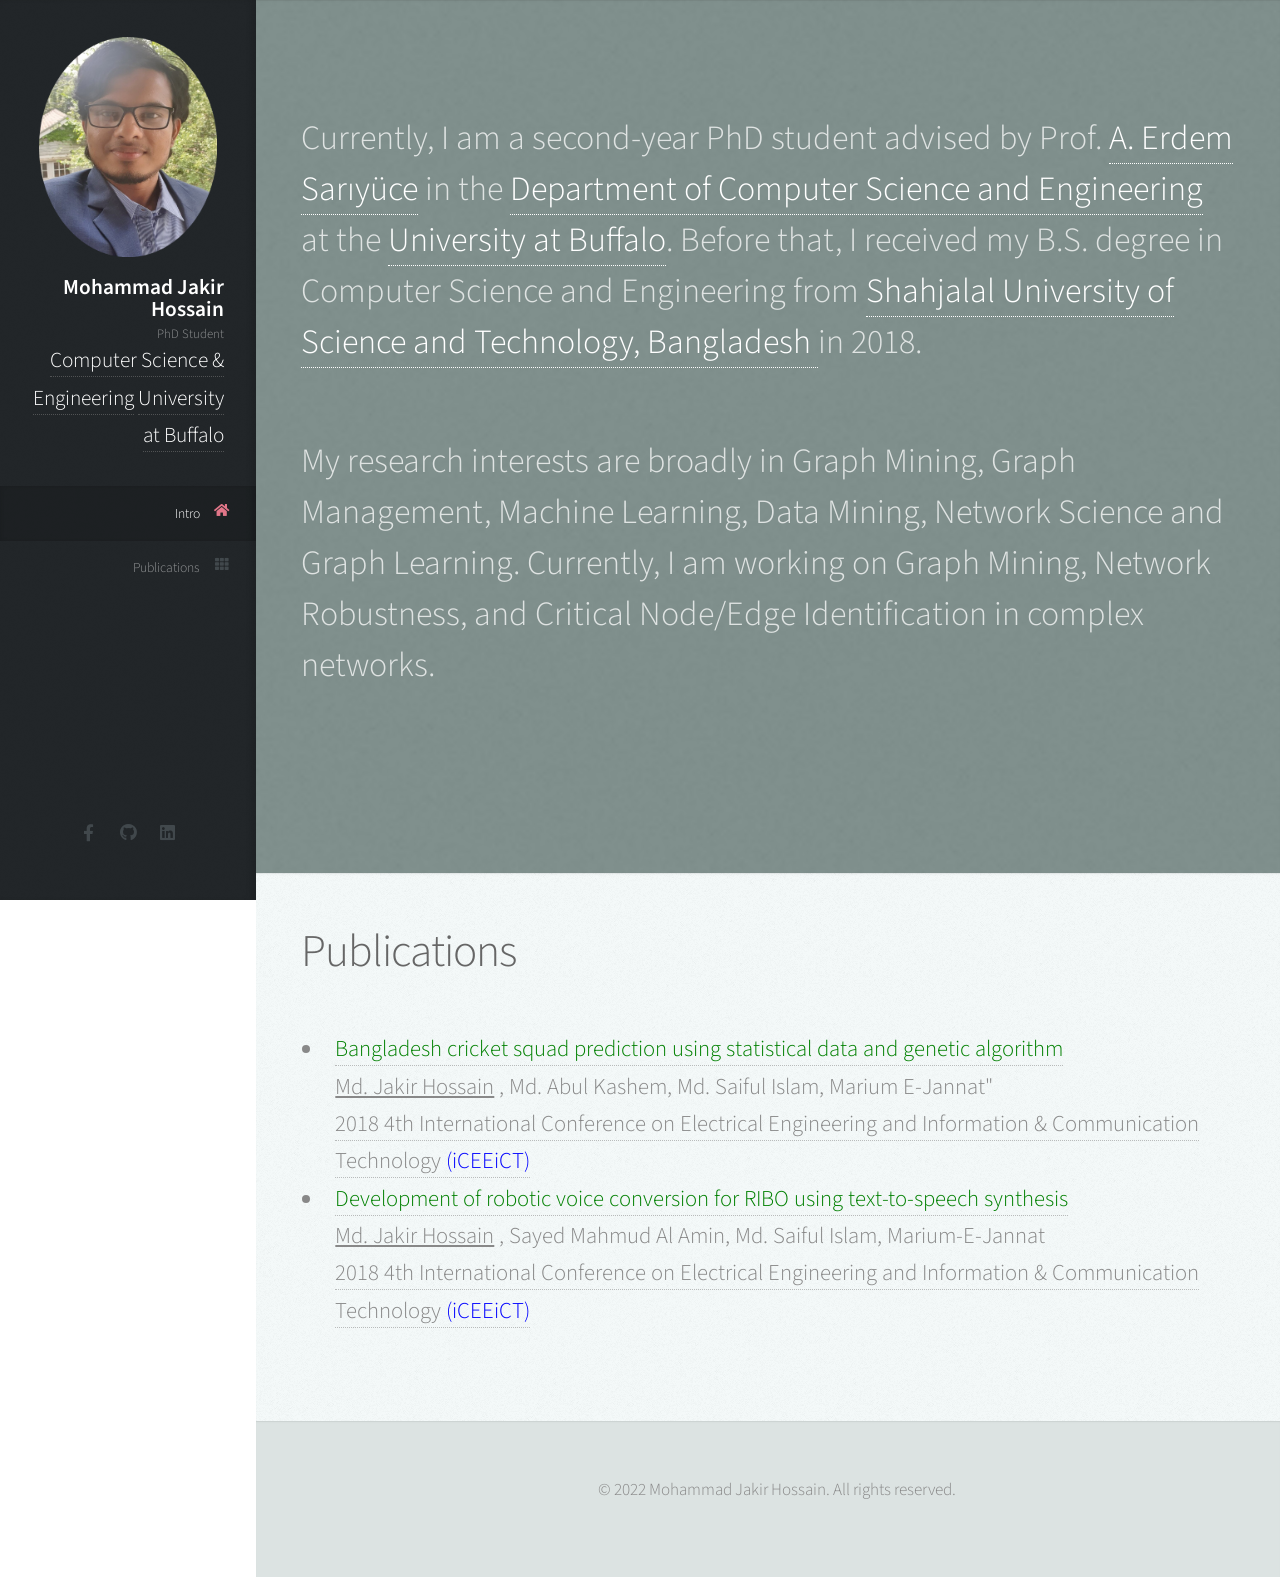
==== commit b55e29b4: "Initial modification" ====
--- a/personal-website/index.html
+++ b/personal-website/index.html
@@ -34,8 +34,8 @@
 							<ul>
 								<li><a href="#top" id="top-link"><span class="icon solid fa-home">Intro</span></a></li>
 								<li><a href="#portfolio" id="portfolio-link"><span class="icon solid fa-th">Publications</span></a></li>
-								<li><a href="#about" id="about-link"><span class="icon solid fa-user">About Me</span></a></li>
-								<li><a href="#contact" id="contact-link"><span class="icon solid fa-envelope">Contact</span></a></li>
+								<!-- <li><a href="#about" id="about-link"><span class="icon solid fa-user">About Me</span></a></li> -->
+								<!-- <li><a href="#contact" id="contact-link"><span class="icon solid fa-envelope">Contact</span></a></li> -->
 							</ul>
 						</nav>
 
@@ -73,14 +73,23 @@
 
 							<header>
 								<h3>
-								<p>I am a first year PhD student advised by Prof.
-                                    <a href="https://sariyuce.com/">A. Erdem Sarıyüce</a> in the Department of Computer
-                                    Science and Engineering, University at Buffalo. My research focuses on graph mining and 
-									dense subgraph discovery. Currently, I am working on the robustness of the graph.</p>
-
-                                <p> I got my B.S in Computer Science and Engineering from Shahjalal University of Science
-                                    and Technology, Bangladesh.
-								</p>	
+								<p> Currently, I am a second-year PhD student advised by Prof.
+                                    <a href="https://sariyuce.com/"> A. Erdem Sarıyüce</a> in the 
+									<a href="https://engineering.buffalo.edu/computer-science-engineering.html">
+										Department of Computer Science and Engineering</a> 
+										at the <a href="https://www.buffalo.edu/"> 
+										University at Buffalo</a>. Before that, I received my B.S. degree
+									in Computer Science and Engineering from <a href = "https://www.sust.edu/">
+										Shahjalal University of Science
+									and Technology, Bangladesh
+									</a> in 2018.
+								</p>
+								<p> My research interests are broadly in Graph Mining, Graph Management, Machine Learning,
+									Data Mining, Network Science and Graph Learning.
+									
+									Currently, I am working on Graph Mining, Network Robustness, and 
+									Critical Node/Edge Identification in complex networks.
+									 </p> 	
 									
 								</h3>
 
@@ -171,9 +180,12 @@
 
 						</div>
 					</section>
-
+				
+				
 				<!-- About Me -->
+				<!--
 					<section id="about" class="three">
+						
 						<div class="container">
 
 							<header>
@@ -185,10 +197,14 @@
 							<p>Still nothing. Loading.......</p>
 
 						</div>
-					</section>
+						
+					</section>
+					-->
 
 				<!-- Contact -->
+					<!--
 					<section id="contact" class="four">
+						
 						<div class="container">
 
 							<header>
@@ -213,8 +229,10 @@
 							</form>
 
 						</div>
-					</section>
-
+					
+					</section>
+					-->
+				
 			</div>
 
 		<!-- Footer -->
@@ -222,7 +240,8 @@
 
 				<!-- Copyright -->
 					<ul class="copyright">
-						<li>&copy; Untitled. All rights reserved.</li><li>Design: <a href="http://html5up.net">HTML5 UP</a></li>
+						<li>&copy; 2022 Mohammad Jakir Hossain. All rights reserved.</li>
+						<!-- <li>Design: <a href="http://html5up.net">HTML5 UP</a></li> -->
 					</ul>
 
 			</div>
--- a/personal-website/assets/css/main.css
+++ b/personal-website/assets/css/main.css
@@ -2260,7 +2260,7 @@
 
 			#main > section.one {
 				background-color: #81918E;
-				background-image: url("../../images/banner.jpg");
+				/*background-image: url("../../images/banner.jpg");*/
 			}
 
 			#main > section.two {
@@ -2315,7 +2315,7 @@
 		/* Main */
 
 			#main > section {
-				padding: 3em 0;
+				padding: 2em 0;
 			}
 
 			#main section.cover {
@@ -2341,7 +2341,8 @@
 		/* Icons */
 
 			ul.icons li a {
-				width: 1.75em;
+				width: 2.15em;
+				height: 4em;
 			}
 
 		/* Item */
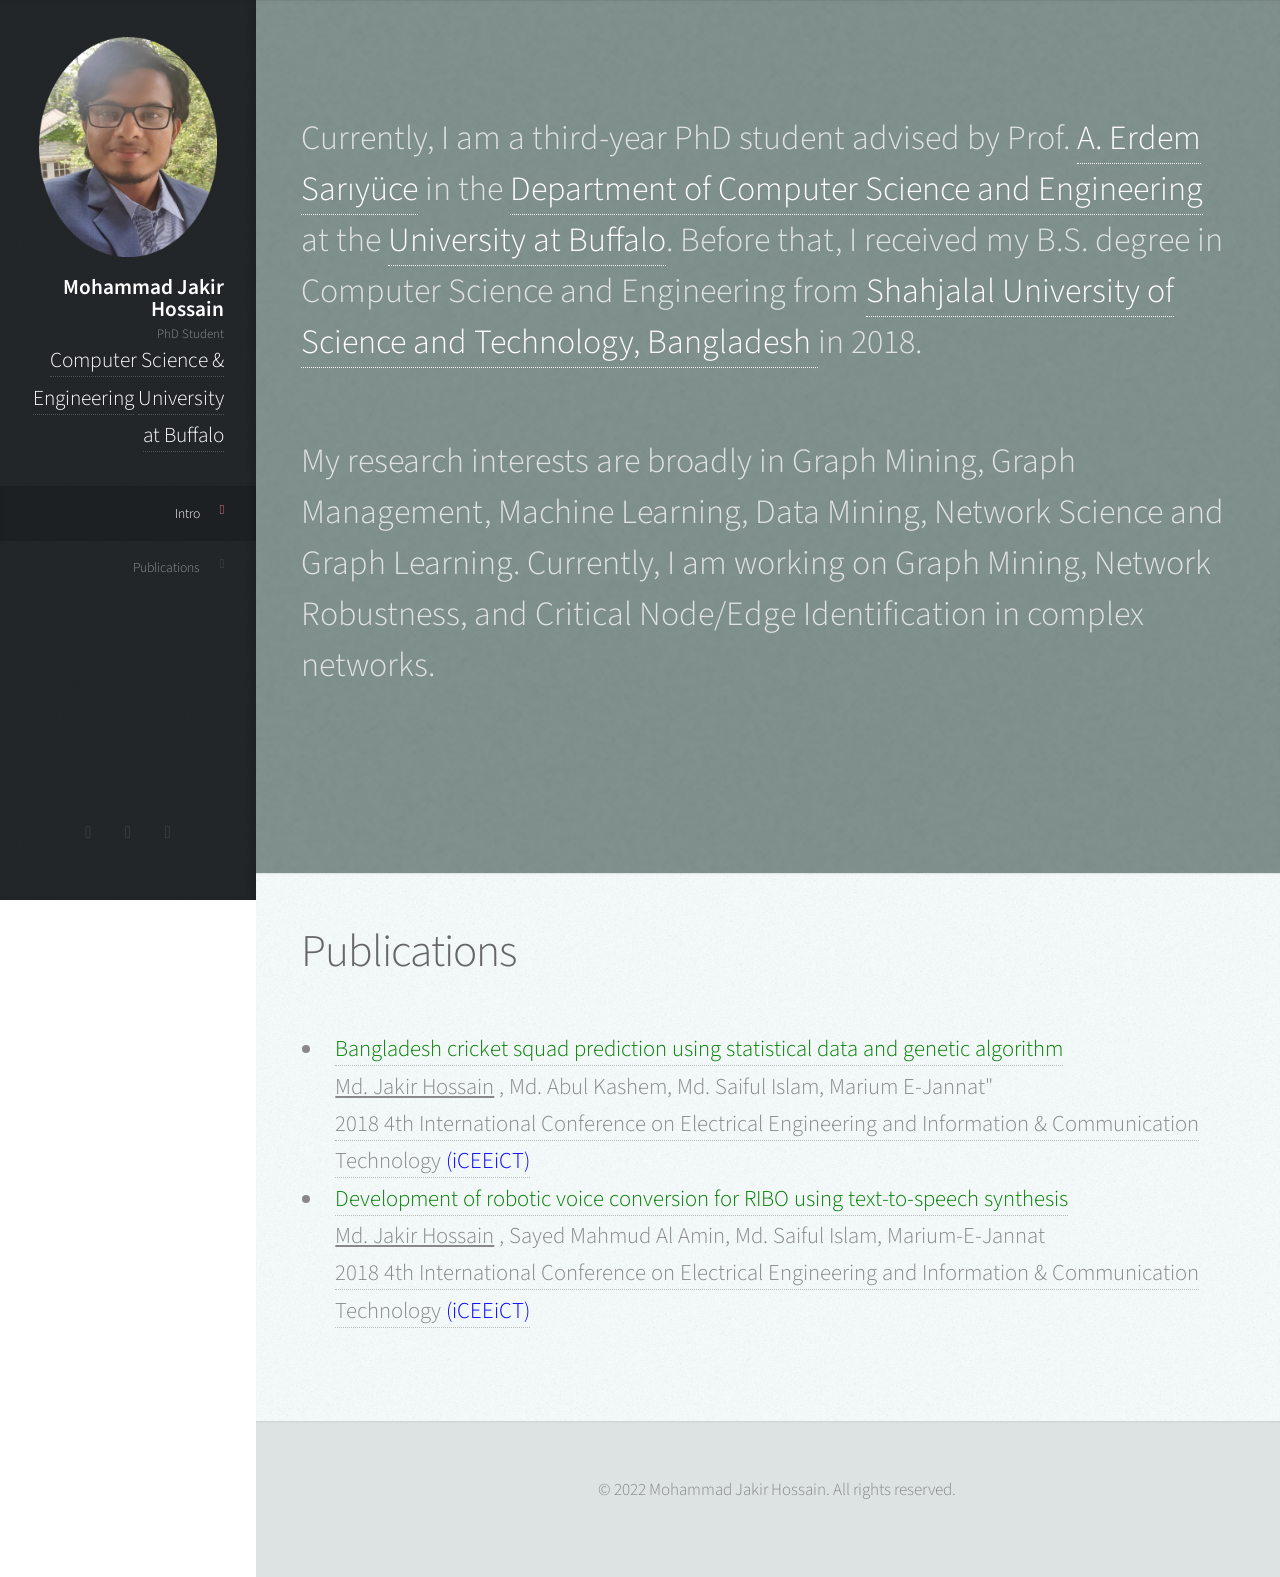
==== commit fe776bbe: "Remove unnecessary files" ====
--- a/personal-website/index.html
+++ b/personal-website/index.html
@@ -73,7 +73,7 @@
 
 							<header>
 								<h3>
-								<p> Currently, I am a second-year PhD student advised by Prof.
+								<p> Currently, I am a third-year PhD student advised by Prof.
                                     <a href="https://sariyuce.com/"> A. Erdem Sarıyüce</a> in the 
 									<a href="https://engineering.buffalo.edu/computer-science-engineering.html">
 										Department of Computer Science and Engineering</a> 
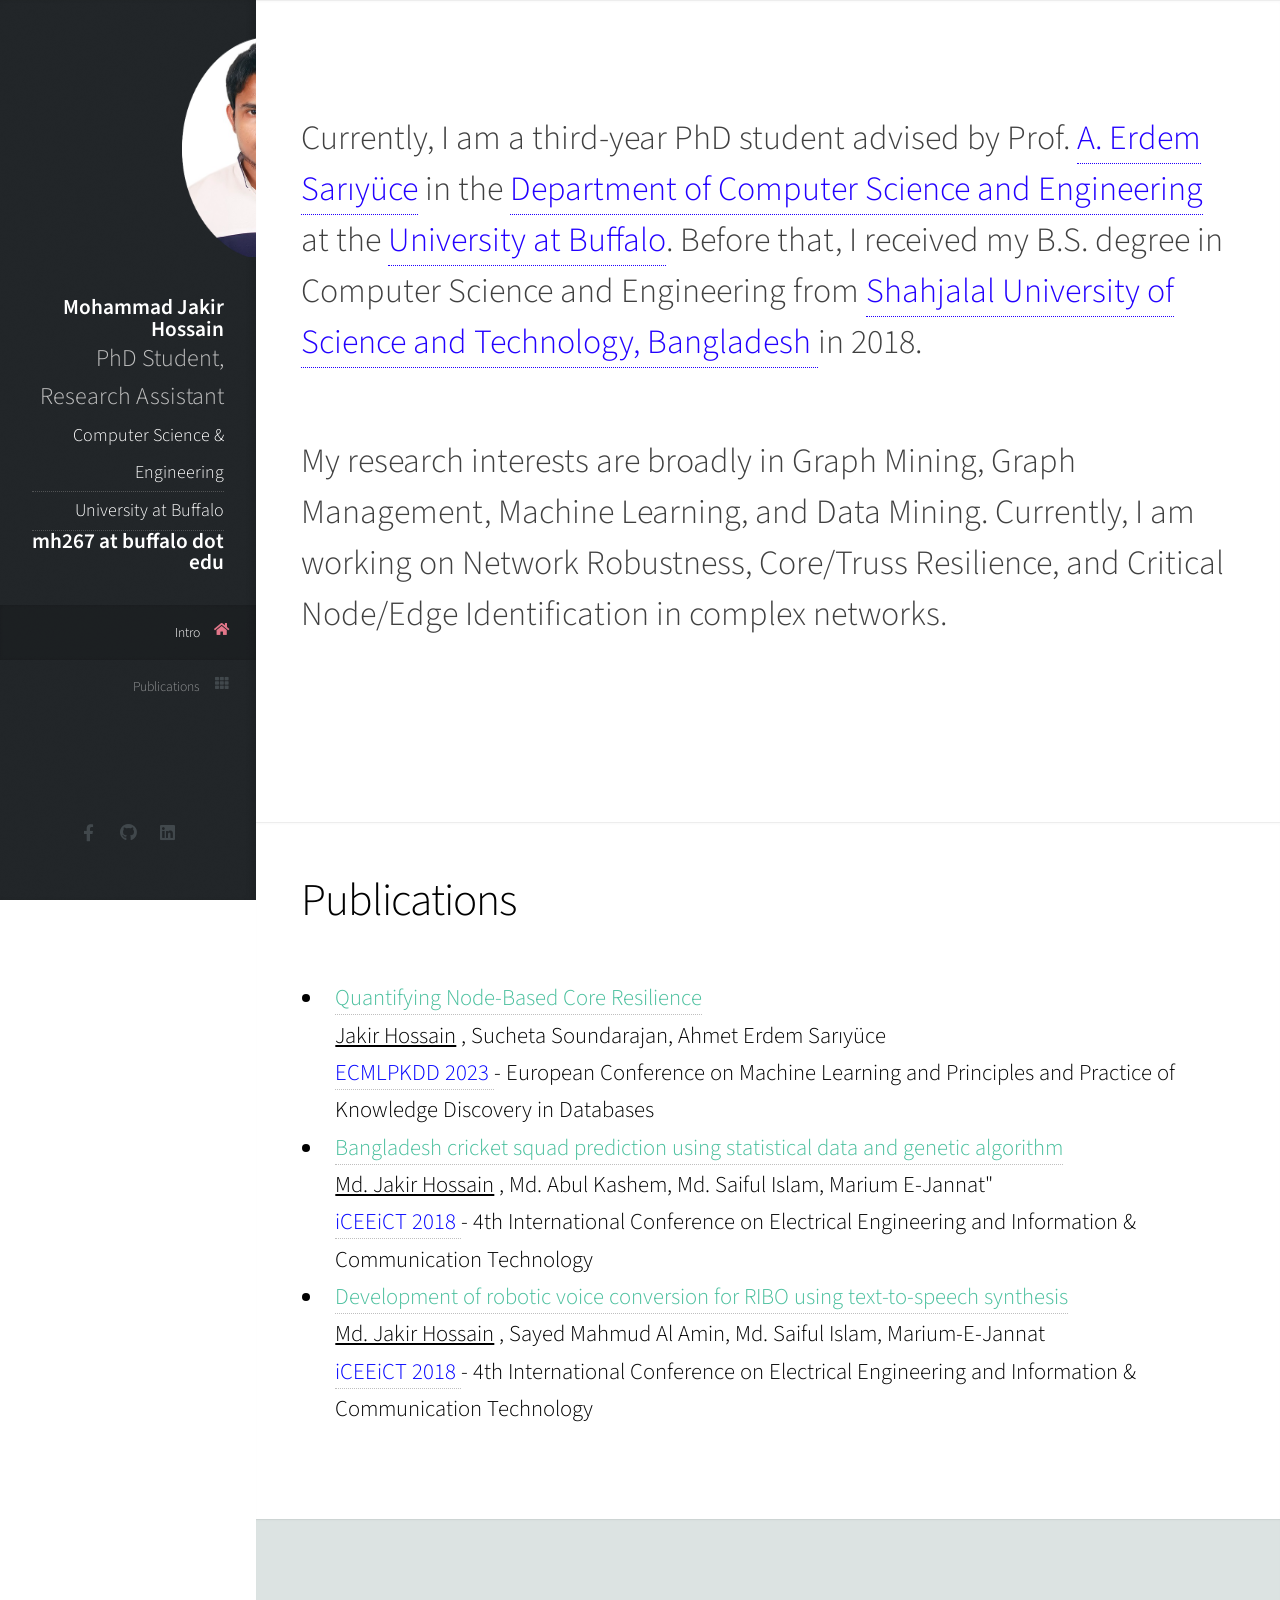
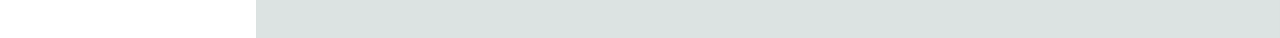
==== commit 1f4b5dc9: "Some changes" ====
--- a/personal-website/index.html
+++ b/personal-website/index.html
@@ -20,13 +20,15 @@
 
 					<!-- Logo -->
 						<div id="logo">
-							<img class="avatar48" src="images/2.png" alt="centered image" />
+							<img class="avatar48" src="images/profile_pic.png" alt=""  />
 							<!-- <span class="image avatar48"><img src="images/own_pic.jpeg" alt="" /></span> -->
 							
 							<h1 id="title">Mohammad Jakir Hossain</h1>
-							<p>PhD Student</p>
-							<a href="https://engineering.buffalo.edu/computer-science-engineering.html">Computer Science & Engineering</a>
-							<a href="http://www.buffalo.edu/">University at Buffalo</a>
+							 <font color = 'silver' size = "5"> PhD Student, Research Assistant </font>
+
+							<a style="display:block; font-size:18px" href="https://engineering.buffalo.edu/computer-science-engineering.html">Computer Science & Engineering</a>
+							<a style="display:block; font-size:18px" href="http://www.buffalo.edu/">University at Buffalo</a>
+							<h1> mh267 at buffalo dot edu </h1>
 						</div>
 
 					<!-- Nav -->
@@ -84,10 +86,11 @@
 									and Technology, Bangladesh
 									</a> in 2018.
 								</p>
-								<p> My research interests are broadly in Graph Mining, Graph Management, Machine Learning,
-									Data Mining, Network Science and Graph Learning.
+
+								<p> My research interests are broadly in Graph Mining, Graph Management, Machine Learning, and
+									Data Mining.
 									
-									Currently, I am working on Graph Mining, Network Robustness, and 
+									Currently, I am working on Network Robustness, Core/Truss Resilience, and 
 									Critical Node/Edge Identification in complex networks.
 									 </p> 	
 									
@@ -121,23 +124,36 @@
 							</header>
 
 							<ul>
+								<li> <a href="https://link.springer.com/chapter/10.1007/978-3-031-43418-1_16">
+									<font color = '#49bf9d'> Quantifying Node-Based Core Resilience
+									</font> </a> <br>
+									<u>Jakir Hossain</u>
+									, Sucheta Soundarajan, Ahmet Erdem Sarıyüce<br>
+									<a href = https://2023.ecmlpkdd.org>
+										<font color = 'blue'> ECMLPKDD 2023 </font></a>
+										- European Conference on Machine Learning and Principles and Practice of Knowledge Discovery in Databases
+										
+								</li>
+
 								<li> <a href="https://ieeexplore.ieee.org/abstract/document/8628076">
-									<font color = 'green'> Bangladesh cricket squad prediction 
+									<font color = '#49bf9d'> Bangladesh cricket squad prediction 
 										using statistical data and genetic algorithm </font> </a> <br>
 									<u>Md. Jakir Hossain</u>
 									, Md. Abul Kashem, Md. Saiful Islam, Marium E-Jannat"<br>
 									<a href = https://ieeexplore.ieee.org/xpl/conhome/8616747/proceeding>
-										2018 4th International Conference on Electrical Engineering and Information 
-										& Communication Technology <font color = 'blue'> (iCEEiCT) </font></a>
+										<font color = 'blue'> iCEEiCT 2018 </font></a>
+										- 4th International Conference on Electrical Engineering and Information 
+										& Communication Technology 
 								</li>
 								<li> <a href="https://ieeexplore.ieee.org/abstract/document/8628115">
-									<font color = 'green'> Development of robotic voice conversion for RIBO using 
+									<font color = '#49bf9d'> Development of robotic voice conversion for RIBO using 
 										text-to-speech synthesis</font></a> <br>
 									<u>Md. Jakir Hossain</u>
 									 , Sayed Mahmud Al Amin, Md. Saiful Islam, Marium-E-Jannat <br>
 									 <a href = https://ieeexplore.ieee.org/xpl/conhome/8616747/proceeding>
-										2018 4th International Conference on Electrical Engineering and Information 
-										& Communication Technology <font color = 'blue'> (iCEEiCT) </font></a>
+										<font color = 'blue'> iCEEiCT 2018 </font></a>
+										- 4th International Conference on Electrical Engineering and Information 
+										& Communication Technology </a>
 								</li>
 							</ul>
 
@@ -240,7 +256,7 @@
 
 				<!-- Copyright -->
 					<ul class="copyright">
-						<li>&copy; 2022 Mohammad Jakir Hossain. All rights reserved.</li>
+						<!-- <li>&copy; 2022 Mohammad Jakir Hossain. All rights reserved.</li> -->
 						<!-- <li>Design: <a href="http://html5up.net">HTML5 UP</a></li> -->
 					</ul>
 
--- a/personal-website/assets/css/main.css
+++ b/personal-website/assets/css/main.css
@@ -83,12 +83,12 @@
 	}
 
 	body {
-		background: #fff;
+		background: #ffffff;
 		font-family: 'Source Sans Pro', sans-serif;
 		font-size: 19pt;
 		font-weight: 300;
 		line-height: 1.75em;
-		color: #888;
+		color: #000000;
 	}
 
 		body.is-preload *, body.is-preload *:before, body.is-preload *:after {
@@ -112,7 +112,7 @@
 
 	h1, h2, h3, h4, h5, h6 {
 		font-weight: 300;
-		color: #666;
+		color: #000000;
 		line-height: 1.5em;
 	}
 
@@ -1747,7 +1747,7 @@
 	.avatar48{
 		width: 178px;
 		height: 220px;
-		margin: 10px auto 20px;
+		margin: 10px 150px 40px;
 		display: block;
 	}
 
@@ -2226,12 +2226,12 @@
 			padding: 4em 0;
 			box-shadow: inset 0 1px 0 0 rgba(0, 0, 0, 0.05), inset 0 0.1em 0.1em 0 rgba(0, 0, 0, 0.025);
 			text-align: center;
-			background-image: url("images/overlay.png");
+			/* background-image: url("images/overlay.png"); */
 		}
 
 			#main > section.dark {
-				color: #ddd;
-				color: rgba(255, 255, 255, 0.75);
+				color: #000000;
+				color: rgba(0, 0, 0, 0.75);
 			}
 
 				#main > section.dark h2, #main > section.dark h3, #main > section.dark h4, #main > section.dark h5, #main > section.dark h6 {
@@ -2239,12 +2239,12 @@
 				}
 
 				#main > section.dark strong {
-					color: #fff;
+					color: #080808;
 					border-color: inherit;
 				}
 
 				#main > section.dark a {
-					color: #fff;
+					color: #2200ff;
 					border-color: inherit;
 				}
 
@@ -2259,12 +2259,12 @@
 			}
 
 			#main > section.one {
-				background-color: #81918E;
+				background-color: #ffffff;
 				/*background-image: url("../../images/banner.jpg");*/
 			}
 
 			#main > section.two {
-				background-color: #f5fafa;
+				background-color: #fff;
 			}
 
 			#main > section.three {
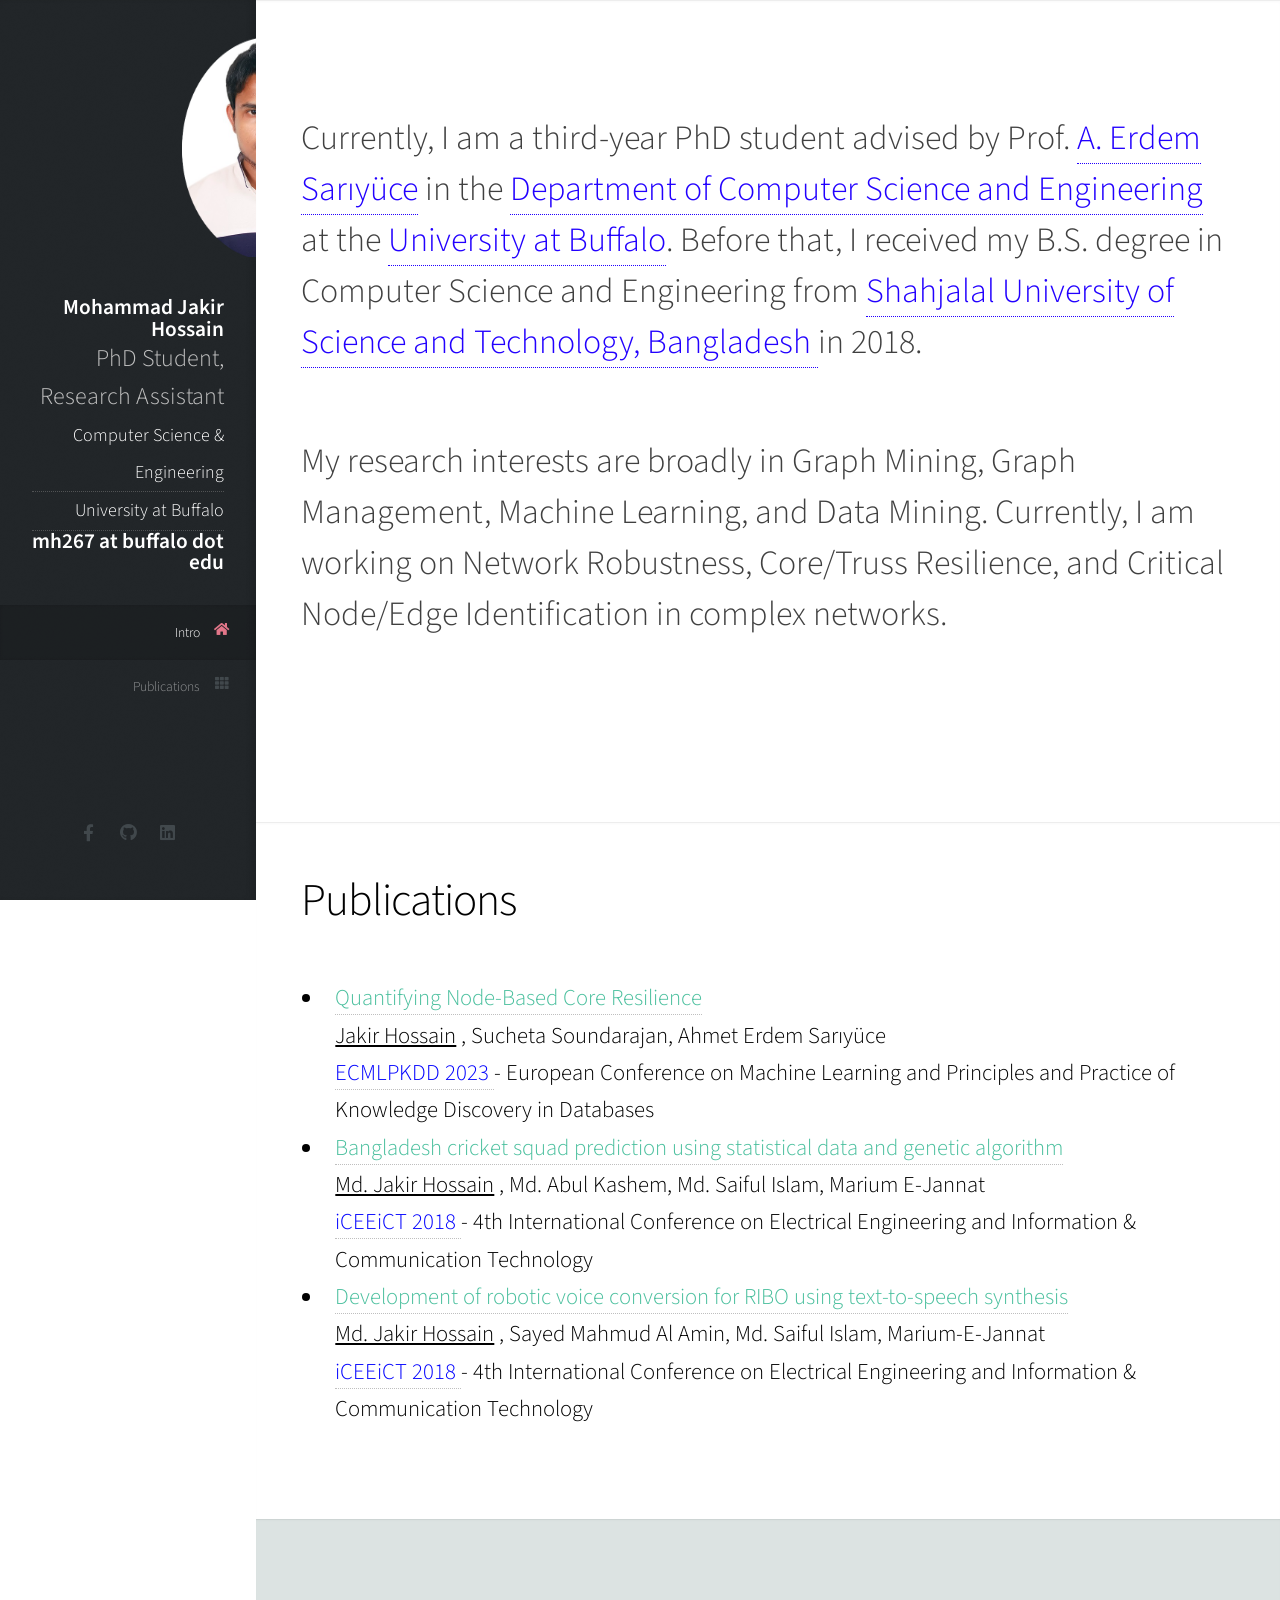
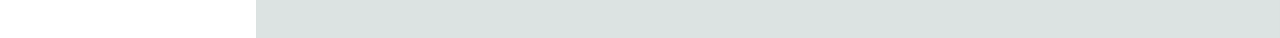
==== commit afbf5f7d: "minor changes" ====
--- a/personal-website/index.html
+++ b/personal-website/index.html
@@ -139,7 +139,7 @@
 									<font color = '#49bf9d'> Bangladesh cricket squad prediction 
 										using statistical data and genetic algorithm </font> </a> <br>
 									<u>Md. Jakir Hossain</u>
-									, Md. Abul Kashem, Md. Saiful Islam, Marium E-Jannat"<br>
+									, Md. Abul Kashem, Md. Saiful Islam, Marium E-Jannat<br>
 									<a href = https://ieeexplore.ieee.org/xpl/conhome/8616747/proceeding>
 										<font color = 'blue'> iCEEiCT 2018 </font></a>
 										- 4th International Conference on Electrical Engineering and Information 
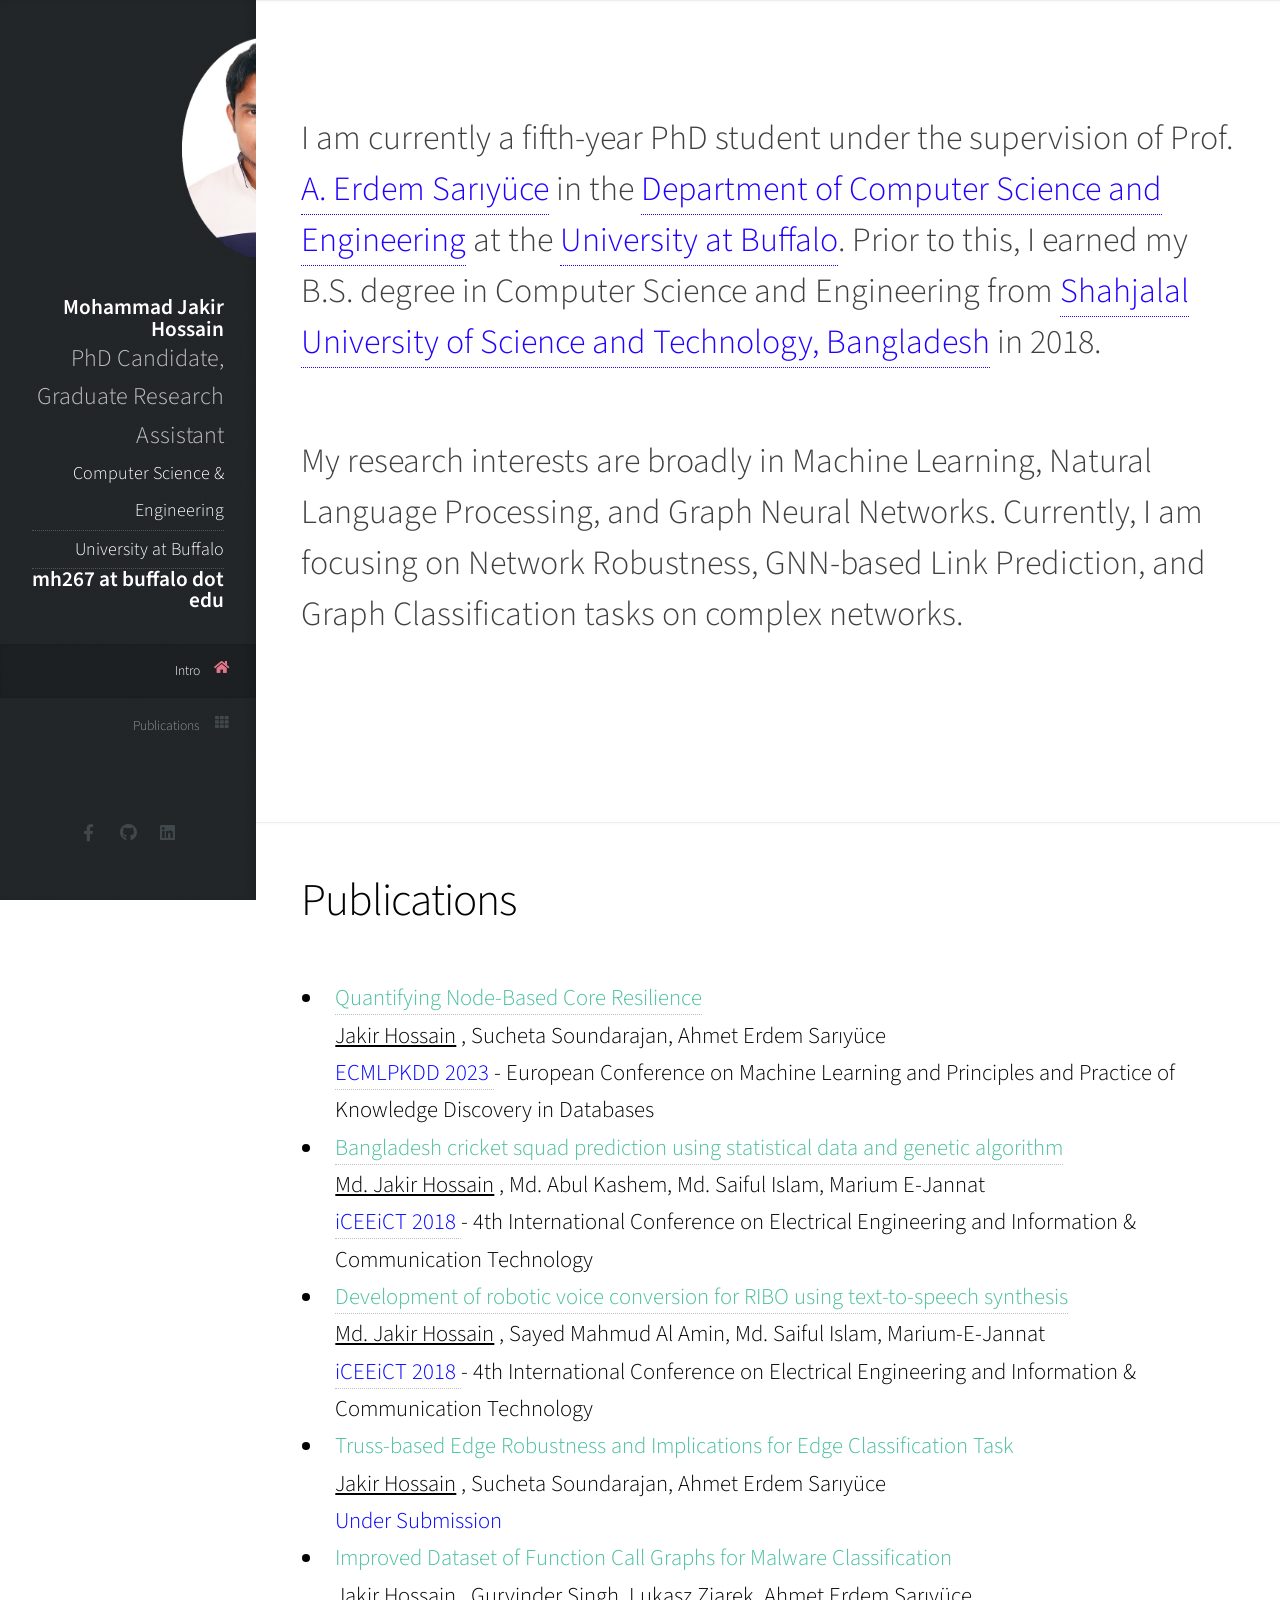
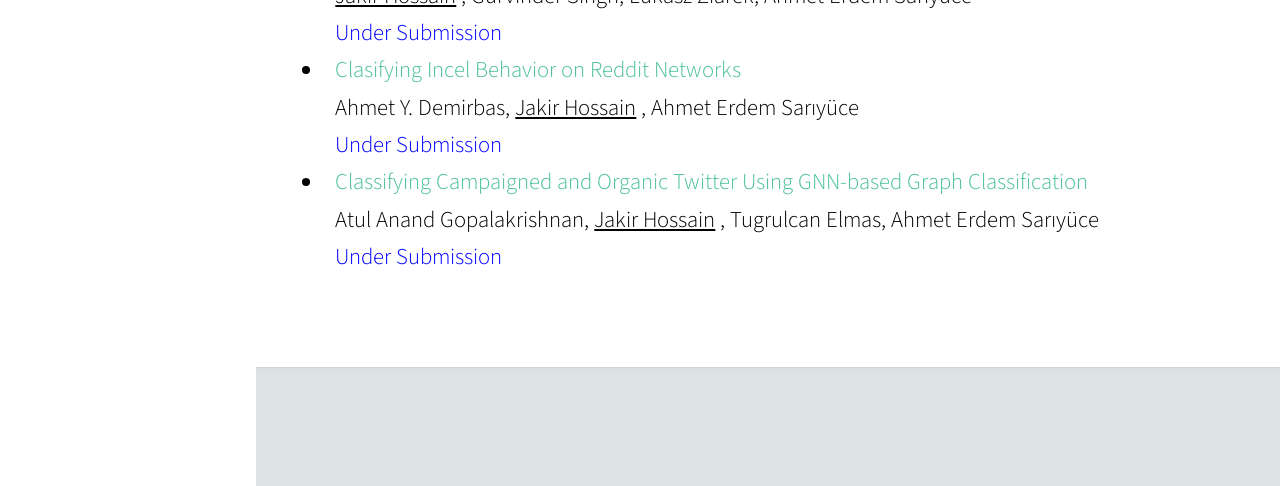
==== commit 0d336ca3: "New changes" ====
--- a/personal-website/index.html
+++ b/personal-website/index.html
@@ -24,7 +24,7 @@
 							<!-- <span class="image avatar48"><img src="images/own_pic.jpeg" alt="" /></span> -->
 							
 							<h1 id="title">Mohammad Jakir Hossain</h1>
-							 <font color = 'silver' size = "5"> PhD Student, Research Assistant </font>
+							 <font color = 'silver' size = "5"> PhD Candidate, Graduate Research Assistant </font>
 
 							<a style="display:block; font-size:18px" href="https://engineering.buffalo.edu/computer-science-engineering.html">Computer Science & Engineering</a>
 							<a style="display:block; font-size:18px" href="http://www.buffalo.edu/">University at Buffalo</a>
@@ -75,23 +75,19 @@
 
 							<header>
 								<h3>
-								<p> Currently, I am a third-year PhD student advised by Prof.
-                                    <a href="https://sariyuce.com/"> A. Erdem Sarıyüce</a> in the 
-									<a href="https://engineering.buffalo.edu/computer-science-engineering.html">
-										Department of Computer Science and Engineering</a> 
-										at the <a href="https://www.buffalo.edu/"> 
-										University at Buffalo</a>. Before that, I received my B.S. degree
-									in Computer Science and Engineering from <a href = "https://www.sust.edu/">
-										Shahjalal University of Science
-									and Technology, Bangladesh
-									</a> in 2018.
-								</p>
-
-								<p> My research interests are broadly in Graph Mining, Graph Management, Machine Learning, and
-									Data Mining.
+									<p>
+										I am currently a fifth-year PhD student under the supervision of Prof. 
+										<a href="https://sariyuce.com/">A. Erdem Sarıyüce</a> in the 
+										<a href="https://engineering.buffalo.edu/computer-science-engineering.html">Department of Computer Science and Engineering</a> 
+										at the <a href="https://www.buffalo.edu/">University at Buffalo</a>. 
+										Prior to this, I earned my B.S. degree in Computer Science and Engineering from 
+										<a href="https://www.sust.edu/">Shahjalal University of Science and Technology, Bangladesh</a> in 2018.
+									</p>
 									
-									Currently, I am working on Network Robustness, Core/Truss Resilience, and 
-									Critical Node/Edge Identification in complex networks.
+
+								<p> My research interests are broadly in Machine Learning, Natural Language Processing, and Graph Neural Networks.
+									Currently, I am focusing on Network Robustness, GNN-based 
+									Link Prediction, and Graph Classification tasks on complex networks.
 									 </p> 	
 									
 								</h3>
@@ -155,6 +151,40 @@
 										- 4th International Conference on Electrical Engineering and Information 
 										& Communication Technology </a>
 								</li>
+
+								<li> <a href="https://link.springer.com/chapter/10.1007/978-3-031-43418-1_16"></a>
+									<font color = '#49bf9d'> Truss-based Edge Robustness and Implications for Edge Classification Task
+									</font> </a> <br>
+									<u>Jakir Hossain</u>
+									, Sucheta Soundarajan, Ahmet Erdem Sarıyüce<br>
+										<font color = 'blue'> Under Submission</font></a>	
+								</li>
+								<li> <a href="https://link.springer.com/chapter/10.1007/978-3-031-43418-1_16"></a>
+									<font color = '#49bf9d'> Improved Dataset of Function Call Graphs for Malware Classification
+									</font> </a> <br>
+									<u>Jakir Hossain</u>
+									, Gurvinder Singh, Lukasz Ziarek, Ahmet Erdem Sarıyüce<br>
+										<font color = 'blue'> Under Submission</font></a>	
+								</li>
+
+								<li> <a href="https://link.springer.com/chapter/10.1007/978-3-031-43418-1_16"></a>
+									<font color = '#49bf9d'> Clasifying Incel Behavior on Reddit Networks
+									</font> </a> <br>
+									Ahmet Y. Demirbas, 
+									<u>Jakir Hossain</u> ,
+									 Ahmet Erdem Sarıyüce<br>
+										<font color = 'blue'> Under Submission</font></a>	
+								</li>
+
+								<li> <a href="https://link.springer.com/chapter/10.1007/978-3-031-43418-1_16"></a>
+									<font color = '#49bf9d'> Classifying Campaigned and Organic Twitter Using GNN-based Graph Classification
+									</font> </a> <br>
+									Atul Anand Gopalakrishnan, 
+									<u>Jakir Hossain</u> ,
+									Tugrulcan Elmas, Ahmet Erdem Sarıyüce<br>
+										<font color = 'blue'> Under Submission</font></a>	
+								</li>
+
 							</ul>
 
 							<!--
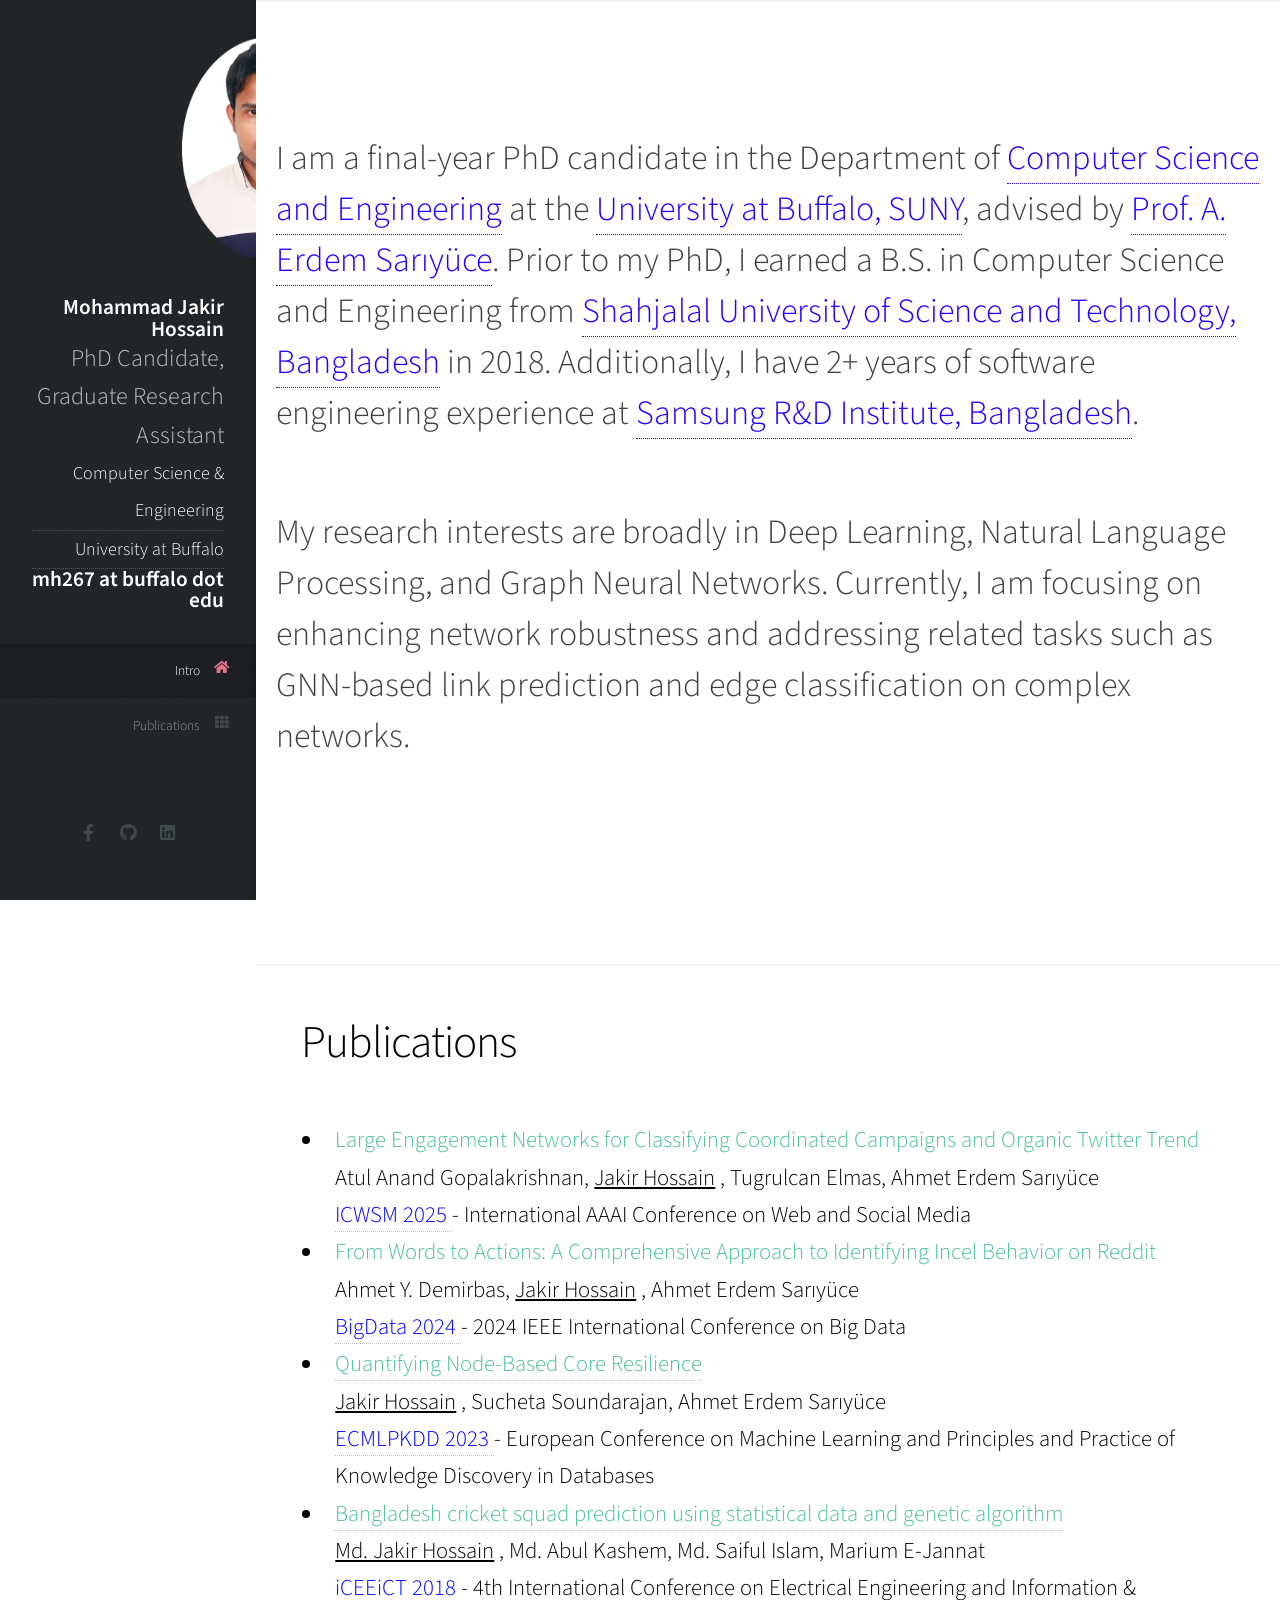
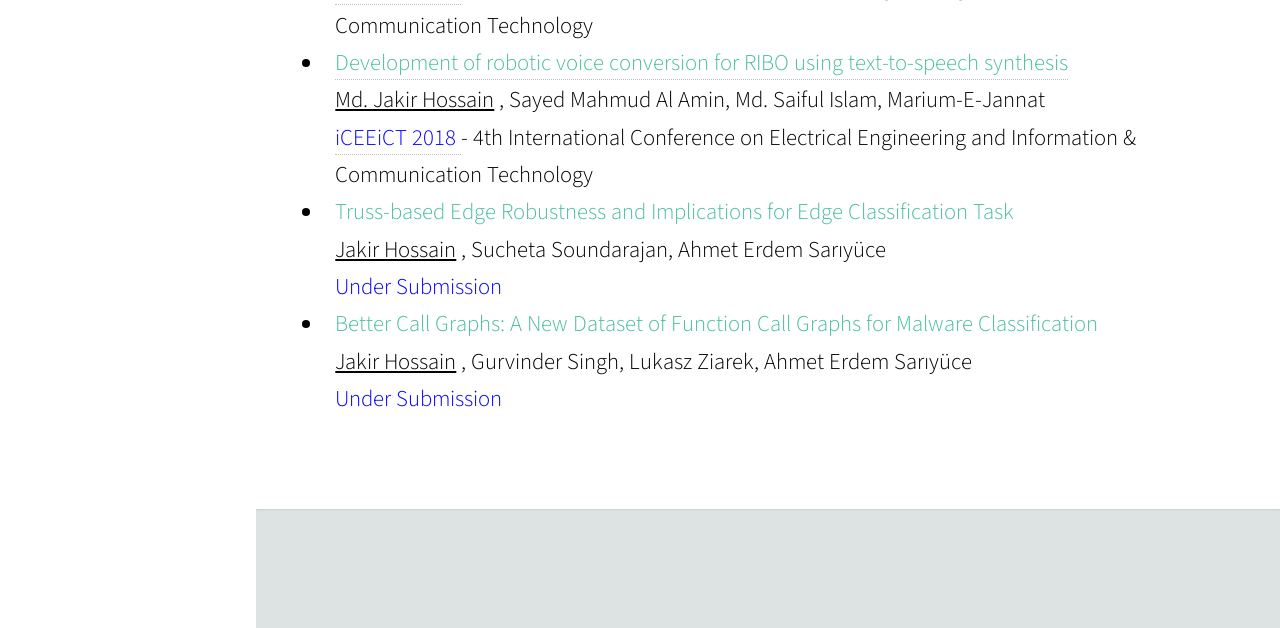
==== commit 51dd2bea: "Paper update" ====
--- a/personal-website/index.html
+++ b/personal-website/index.html
@@ -71,23 +71,25 @@
 
 				<!-- Intro -->
 					<section id="top" class="one dark cover">
-						<div class="container" style="text-align:left">
+						<div class="container" style="text-align:left; width: 100%; max-width: 1200px; margin: 0 auto; padding: 20px; box-sizing: border-box;">
+
 
 							<header>
 								<h3>
 									<p>
-										I am currently a fifth-year PhD student under the supervision of Prof. 
-										<a href="https://sariyuce.com/">A. Erdem Sarıyüce</a> in the 
-										<a href="https://engineering.buffalo.edu/computer-science-engineering.html">Department of Computer Science and Engineering</a> 
-										at the <a href="https://www.buffalo.edu/">University at Buffalo</a>. 
-										Prior to this, I earned my B.S. degree in Computer Science and Engineering from 
-										<a href="https://www.sust.edu/">Shahjalal University of Science and Technology, Bangladesh</a> in 2018.
+										I am a final-year PhD candidate in the Department of  <a href="https://engineering.buffalo.edu/computer-science-engineering.html">Computer Science 
+											and Engineering</a> at the <a href="https://www.buffalo.edu/">University at Buffalo, SUNY</a>, advised by
+											<a href="https://sariyuce.com/">Prof. A. Erdem Sarıyüce</a>. Prior to my PhD, I earned a B.S. in Computer 
+											Science and Engineering from <a href="https://www.sust.edu/">Shahjalal University of Science and Technology, 
+											Bangladesh</a> in 2018. Additionally, I have 2+ years of software engineering experience at
+											<a href="https://research.samsung.com/srbd">Samsung R&D Institute, Bangladesh</a>.
+
 									</p>
 									
 
-								<p> My research interests are broadly in Machine Learning, Natural Language Processing, and Graph Neural Networks.
-									Currently, I am focusing on Network Robustness, GNN-based 
-									Link Prediction, and Graph Classification tasks on complex networks.
+								<p> My research interests are broadly in Deep Learning, Natural Language Processing, and Graph Neural Networks.
+									Currently, I am focusing on enhancing network robustness and addressing related tasks such as
+									GNN-based link prediction and edge classification on complex networks.
 									 </p> 	
 									
 								</h3>
@@ -120,6 +122,35 @@
 							</header>
 
 							<ul>
+								<li> <a href="https://link.springer.com/chapter/10.1007/978-3-031-43418-1_16"></a>
+									<font color = '#49bf9d'>  Large Engagement Networks for Classifying
+										Coordinated Campaigns and Organic Twitter Trend
+									</font> </a> <br>
+									Atul Anand Gopalakrishnan, 
+									<u>Jakir Hossain</u> ,
+									Tugrulcan Elmas, Ahmet Erdem Sarıyüce<br>
+									<a href = https://www.icwsm.org/2024/index.html/accepted_papers.html>
+										<font color = 'blue'> ICWSM 2025 </font></a>
+										- International AAAI Conference on Web and Social Media
+ 
+										
+								</li>
+
+								<li> <a href="https://link.springer.com/chapter/10.1007/978-3-031-43418-1_16"></a>
+									<font color = '#49bf9d'> From Words to Actions: A Comprehensive
+										Approach to Identifying Incel Behavior on Reddit
+									</font> </a> <br>
+									Ahmet Y. Demirbas, 
+									<u>Jakir Hossain</u> ,
+									 Ahmet Erdem Sarıyüce<br>
+									 <a href = https://ieeexplore.ieee.org/abstract/document/10824947>
+										<font color = 'blue'> BigData 2024 </font></a>
+										- 2024 IEEE International Conference on Big Data
+ 
+								</li>
+
+								
+
 								<li> <a href="https://link.springer.com/chapter/10.1007/978-3-031-43418-1_16">
 									<font color = '#49bf9d'> Quantifying Node-Based Core Resilience
 									</font> </a> <br>
@@ -160,31 +191,14 @@
 										<font color = 'blue'> Under Submission</font></a>	
 								</li>
 								<li> <a href="https://link.springer.com/chapter/10.1007/978-3-031-43418-1_16"></a>
-									<font color = '#49bf9d'> Improved Dataset of Function Call Graphs for Malware Classification
+									<font color = '#49bf9d'> Better Call Graphs: A New Dataset of Function Call Graphs for Malware Classification
 									</font> </a> <br>
 									<u>Jakir Hossain</u>
 									, Gurvinder Singh, Lukasz Ziarek, Ahmet Erdem Sarıyüce<br>
 										<font color = 'blue'> Under Submission</font></a>	
 								</li>
 
-								<li> <a href="https://link.springer.com/chapter/10.1007/978-3-031-43418-1_16"></a>
-									<font color = '#49bf9d'> Clasifying Incel Behavior on Reddit Networks
-									</font> </a> <br>
-									Ahmet Y. Demirbas, 
-									<u>Jakir Hossain</u> ,
-									 Ahmet Erdem Sarıyüce<br>
-										<font color = 'blue'> Under Submission</font></a>	
-								</li>
-
-								<li> <a href="https://link.springer.com/chapter/10.1007/978-3-031-43418-1_16"></a>
-									<font color = '#49bf9d'> Classifying Campaigned and Organic Twitter Using GNN-based Graph Classification
-									</font> </a> <br>
-									Atul Anand Gopalakrishnan, 
-									<u>Jakir Hossain</u> ,
-									Tugrulcan Elmas, Ahmet Erdem Sarıyüce<br>
-										<font color = 'blue'> Under Submission</font></a>	
-								</li>
-
+								
 							</ul>
 
 							<!--
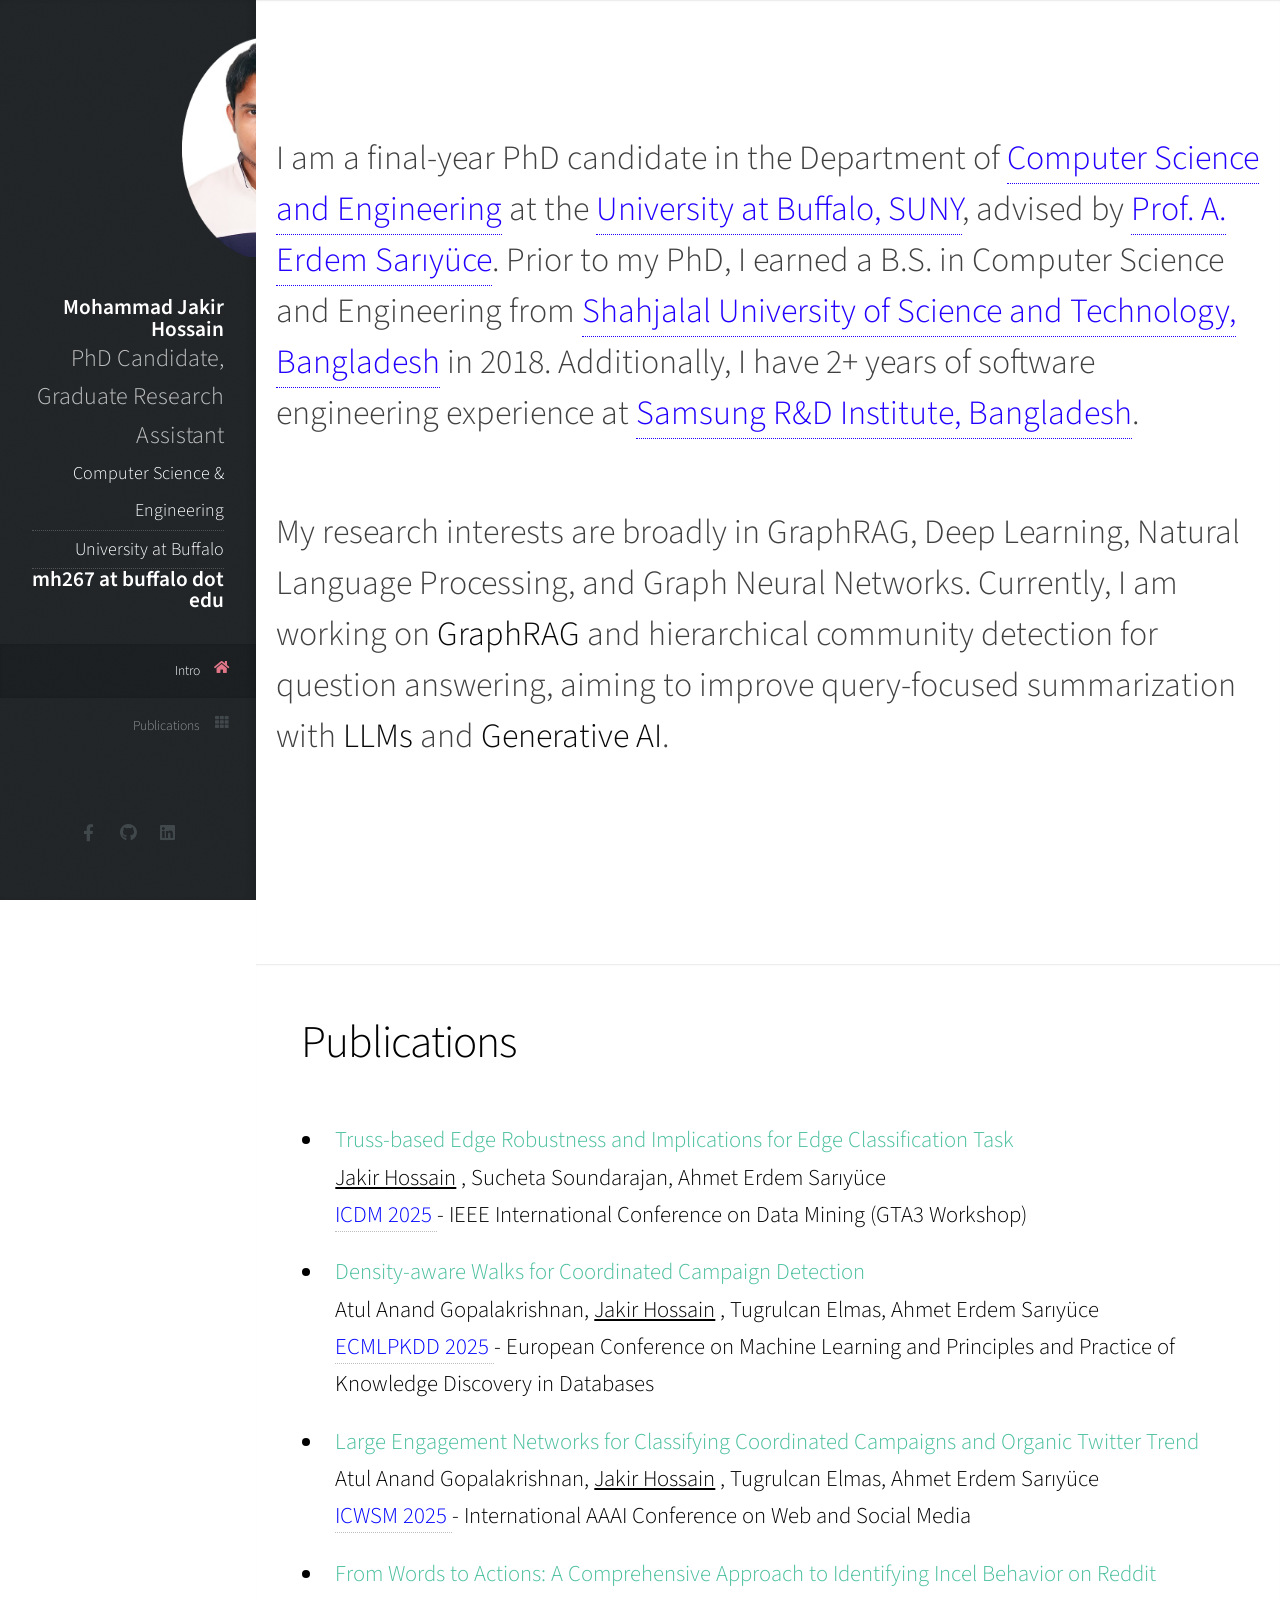
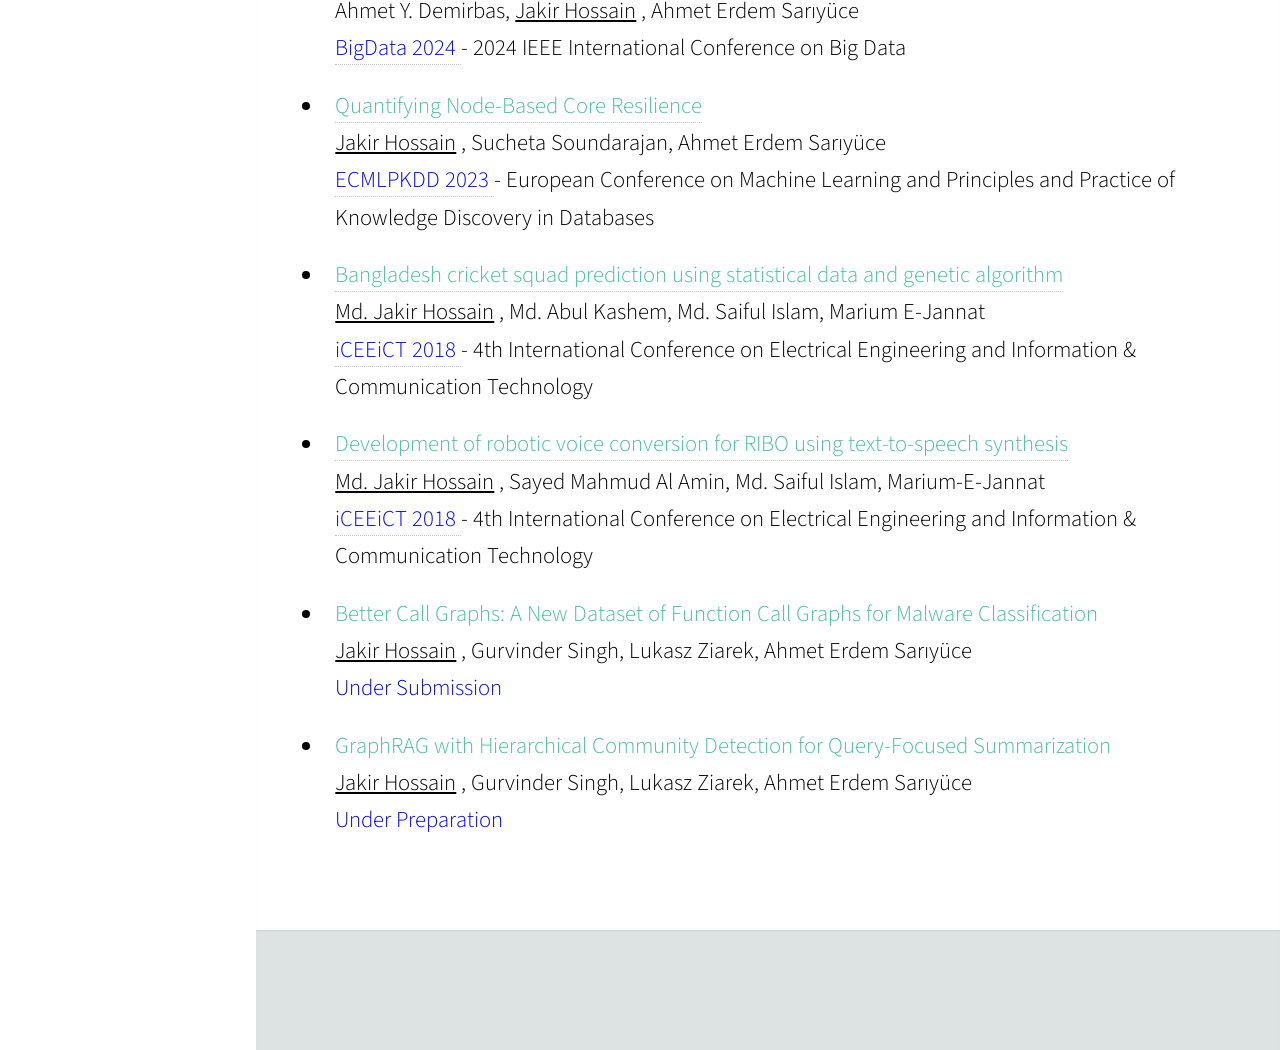
==== commit bb8af737: "Update Robustness paper" ====
--- a/personal-website/index.html
+++ b/personal-website/index.html
@@ -87,9 +87,8 @@
 									</p>
 									
 
-								<p> My research interests are broadly in Deep Learning, Natural Language Processing, and Graph Neural Networks.
-									Currently, I am focusing on enhancing network robustness and addressing related tasks such as
-									GNN-based link prediction and edge classification on complex networks.
+								<p> My research interests are broadly in GraphRAG, Deep Learning, Natural Language Processing, and Graph Neural Networks.
+									Currently, I am working on <strong>GraphRAG</strong>  and hierarchical community detection for question answering, aiming to improve query-focused summarization with <strong>LLMs</strong>  and <strong>Generative AI</strong>.
 									 </p> 	
 									
 								</h3>
@@ -122,7 +121,31 @@
 							</header>
 
 							<ul>
-								<li> <a href="https://link.springer.com/chapter/10.1007/978-3-031-43418-1_16"></a>
+								<li style="margin-bottom: 20px;"> <a href="https://gta3.hrl.com"></a>
+									<font color = '#49bf9d'> Truss-based Edge Robustness and Implications for Edge Classification Task
+									</font> </a> <br>
+									<u>Jakir Hossain</u>
+									, Sucheta Soundarajan, Ahmet Erdem Sarıyüce<br>
+									<a href = https://gta3.hrl.com>
+										<font color = 'blue'> ICDM 2025 </font></a>
+										- IEEE International Conference on Data Mining (GTA3 Workshop)
+
+								</li>
+
+								<li style="margin-bottom: 20px;"> <a href="https://arxiv.org/pdf/2506.13912"></a>
+									<font color = '#49bf9d'>  Density-aware Walks for Coordinated Campaign Detection
+									</font> </a> <br>
+									Atul Anand Gopalakrishnan, 
+									<u>Jakir Hossain</u> ,
+									Tugrulcan Elmas, Ahmet Erdem Sarıyüce<br>
+									<a href = https://ecmlpkdd.org/preprints/2025>
+										<font color = 'blue'> ECMLPKDD 2025 </font></a>
+										- European Conference on Machine Learning and Principles and Practice of Knowledge Discovery in Databases
+ 
+										
+								</li>
+
+								<li style="margin-bottom: 20px;"> <a href="https://link.springer.com/chapter/10.1007/978-3-031-43418-1_16"></a>
 									<font color = '#49bf9d'>  Large Engagement Networks for Classifying
 										Coordinated Campaigns and Organic Twitter Trend
 									</font> </a> <br>
@@ -136,7 +159,7 @@
 										
 								</li>
 
-								<li> <a href="https://link.springer.com/chapter/10.1007/978-3-031-43418-1_16"></a>
+								<li style="margin-bottom: 20px;"> <a href="https://link.springer.com/chapter/10.1007/978-3-031-43418-1_16"></a>
 									<font color = '#49bf9d'> From Words to Actions: A Comprehensive
 										Approach to Identifying Incel Behavior on Reddit
 									</font> </a> <br>
@@ -151,7 +174,7 @@
 
 								
 
-								<li> <a href="https://link.springer.com/chapter/10.1007/978-3-031-43418-1_16">
+								<li style="margin-bottom: 20px;"> <a href="https://link.springer.com/chapter/10.1007/978-3-031-43418-1_16">
 									<font color = '#49bf9d'> Quantifying Node-Based Core Resilience
 									</font> </a> <br>
 									<u>Jakir Hossain</u>
@@ -162,7 +185,7 @@
 										
 								</li>
 
-								<li> <a href="https://ieeexplore.ieee.org/abstract/document/8628076">
+								<li style="margin-bottom: 20px;"> <a href="https://ieeexplore.ieee.org/abstract/document/8628076">
 									<font color = '#49bf9d'> Bangladesh cricket squad prediction 
 										using statistical data and genetic algorithm </font> </a> <br>
 									<u>Md. Jakir Hossain</u>
@@ -172,7 +195,7 @@
 										- 4th International Conference on Electrical Engineering and Information 
 										& Communication Technology 
 								</li>
-								<li> <a href="https://ieeexplore.ieee.org/abstract/document/8628115">
+								<li style="margin-bottom: 20px;"> <a href="https://ieeexplore.ieee.org/abstract/document/8628115">
 									<font color = '#49bf9d'> Development of robotic voice conversion for RIBO using 
 										text-to-speech synthesis</font></a> <br>
 									<u>Md. Jakir Hossain</u>
@@ -183,19 +206,21 @@
 										& Communication Technology </a>
 								</li>
 
-								<li> <a href="https://link.springer.com/chapter/10.1007/978-3-031-43418-1_16"></a>
-									<font color = '#49bf9d'> Truss-based Edge Robustness and Implications for Edge Classification Task
-									</font> </a> <br>
-									<u>Jakir Hossain</u>
-									, Sucheta Soundarajan, Ahmet Erdem Sarıyüce<br>
-										<font color = 'blue'> Under Submission</font></a>	
-								</li>
-								<li> <a href="https://link.springer.com/chapter/10.1007/978-3-031-43418-1_16"></a>
+								
+								<li style="margin-bottom: 20px;"> <a href="https://link.springer.com/chapter/10.1007/978-3-031-43418-1_16"></a>
 									<font color = '#49bf9d'> Better Call Graphs: A New Dataset of Function Call Graphs for Malware Classification
 									</font> </a> <br>
 									<u>Jakir Hossain</u>
 									, Gurvinder Singh, Lukasz Ziarek, Ahmet Erdem Sarıyüce<br>
 										<font color = 'blue'> Under Submission</font></a>	
+								</li>
+
+								<li> <a href="https://link.springer.com/"></a>
+									<font color = '#49bf9d'> GraphRAG with Hierarchical Community Detection for Query-Focused Summarization
+									</font> </a> <br>
+									<u>Jakir Hossain</u>
+									, Gurvinder Singh, Lukasz Ziarek, Ahmet Erdem Sarıyüce<br>
+										<font color = 'blue'> Under Preparation</font></a>	
 								</li>
 
 								
